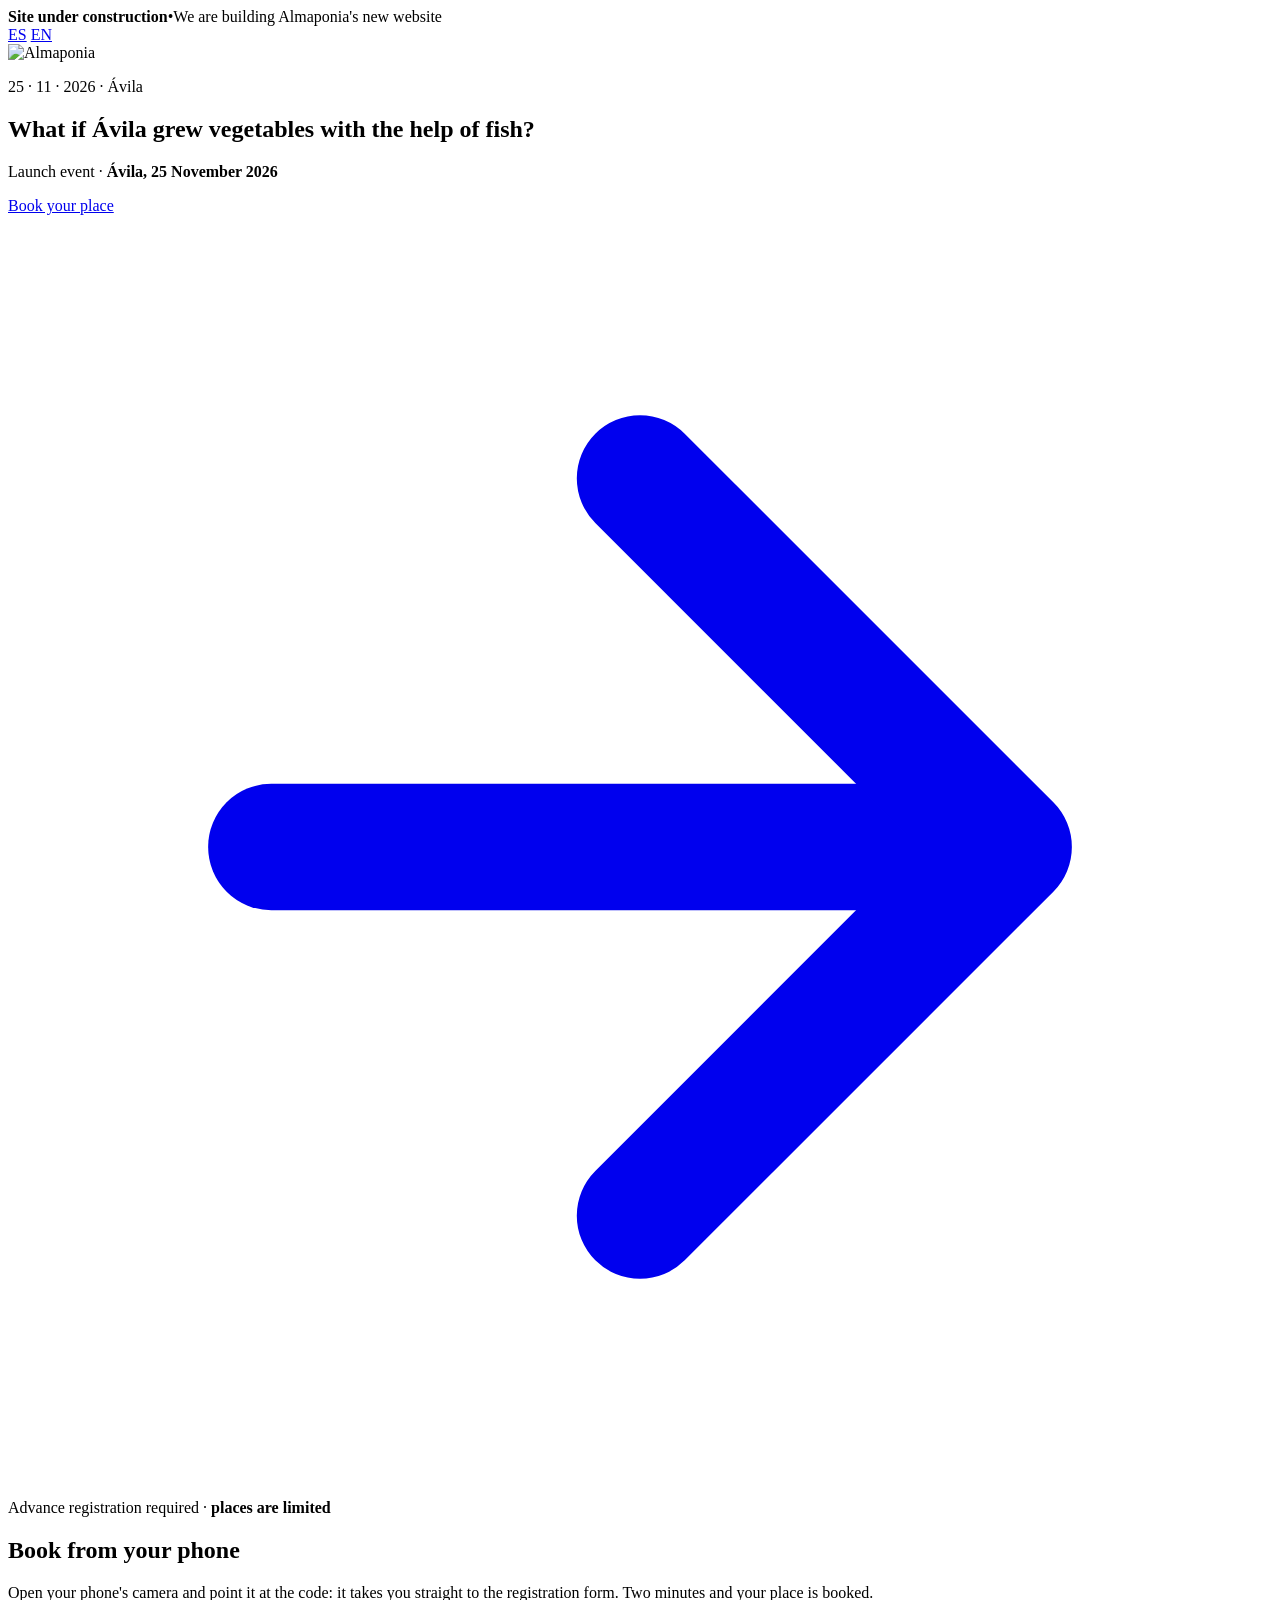
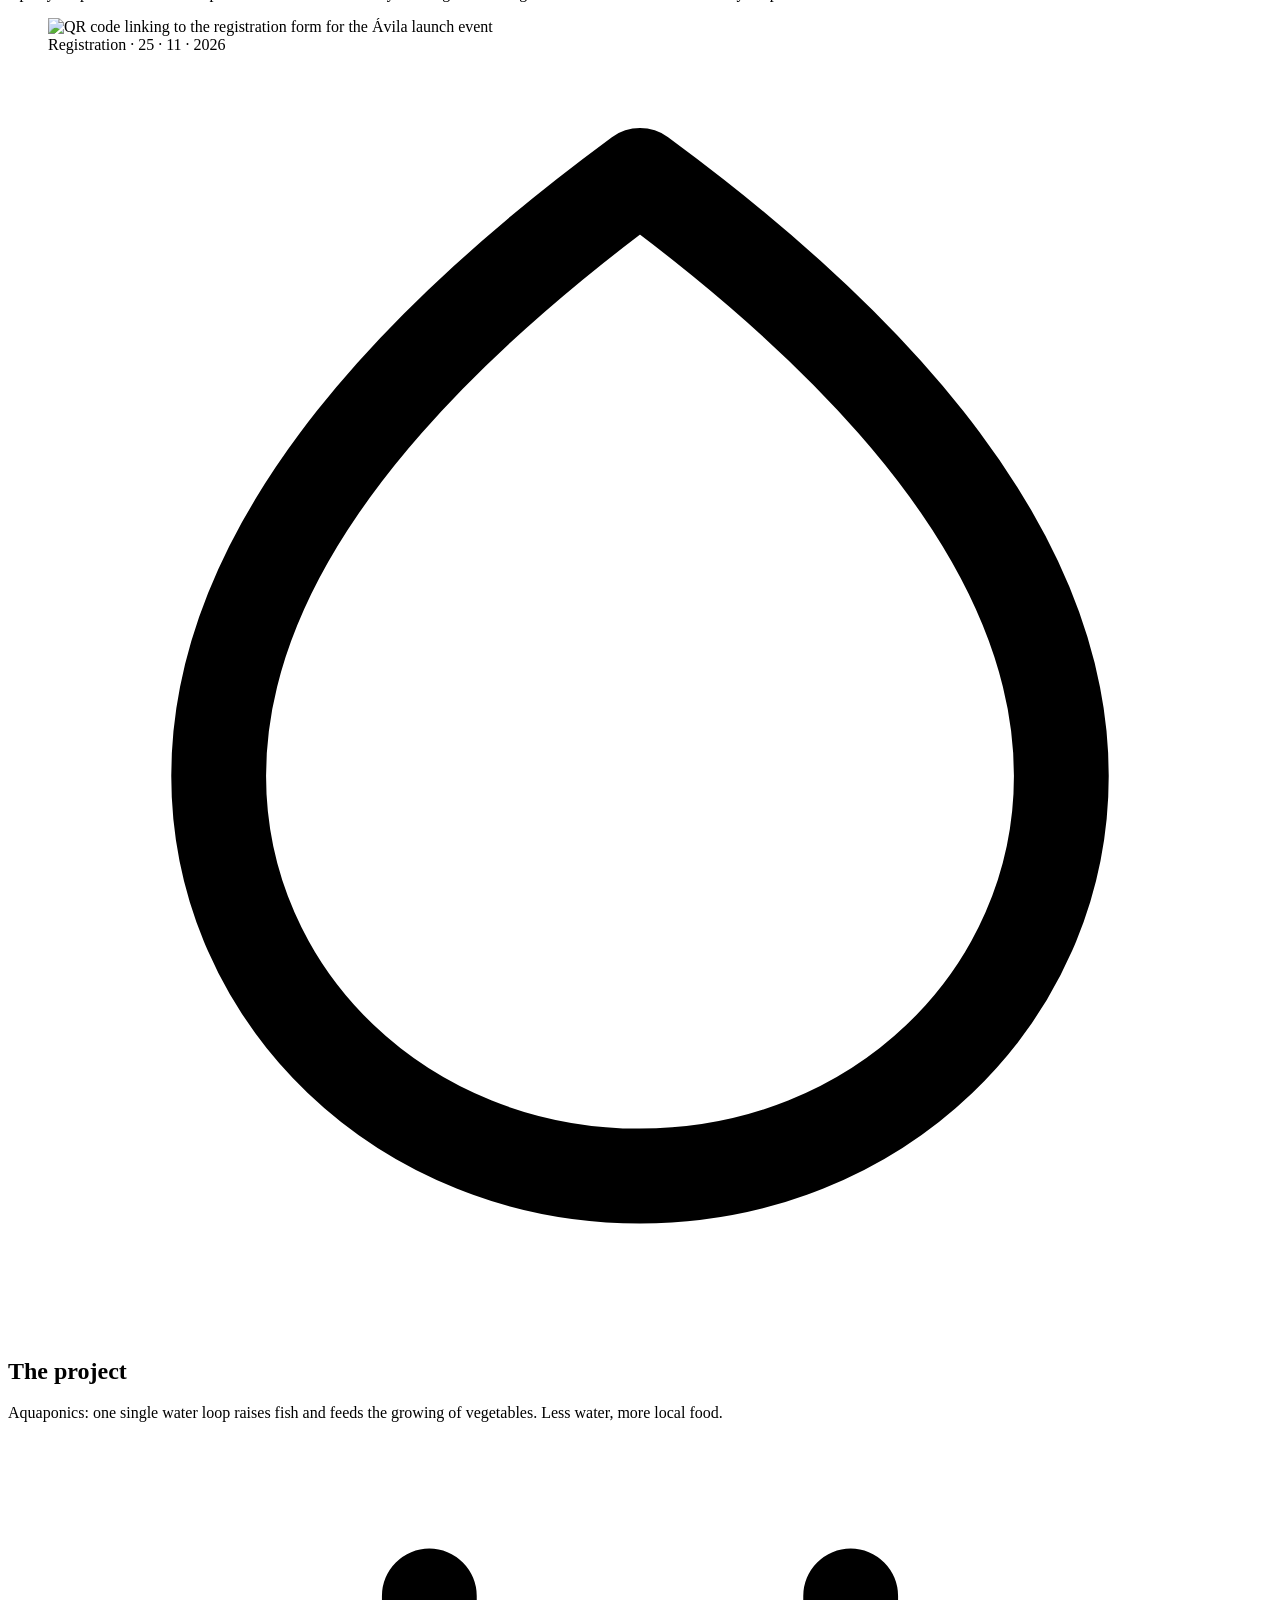
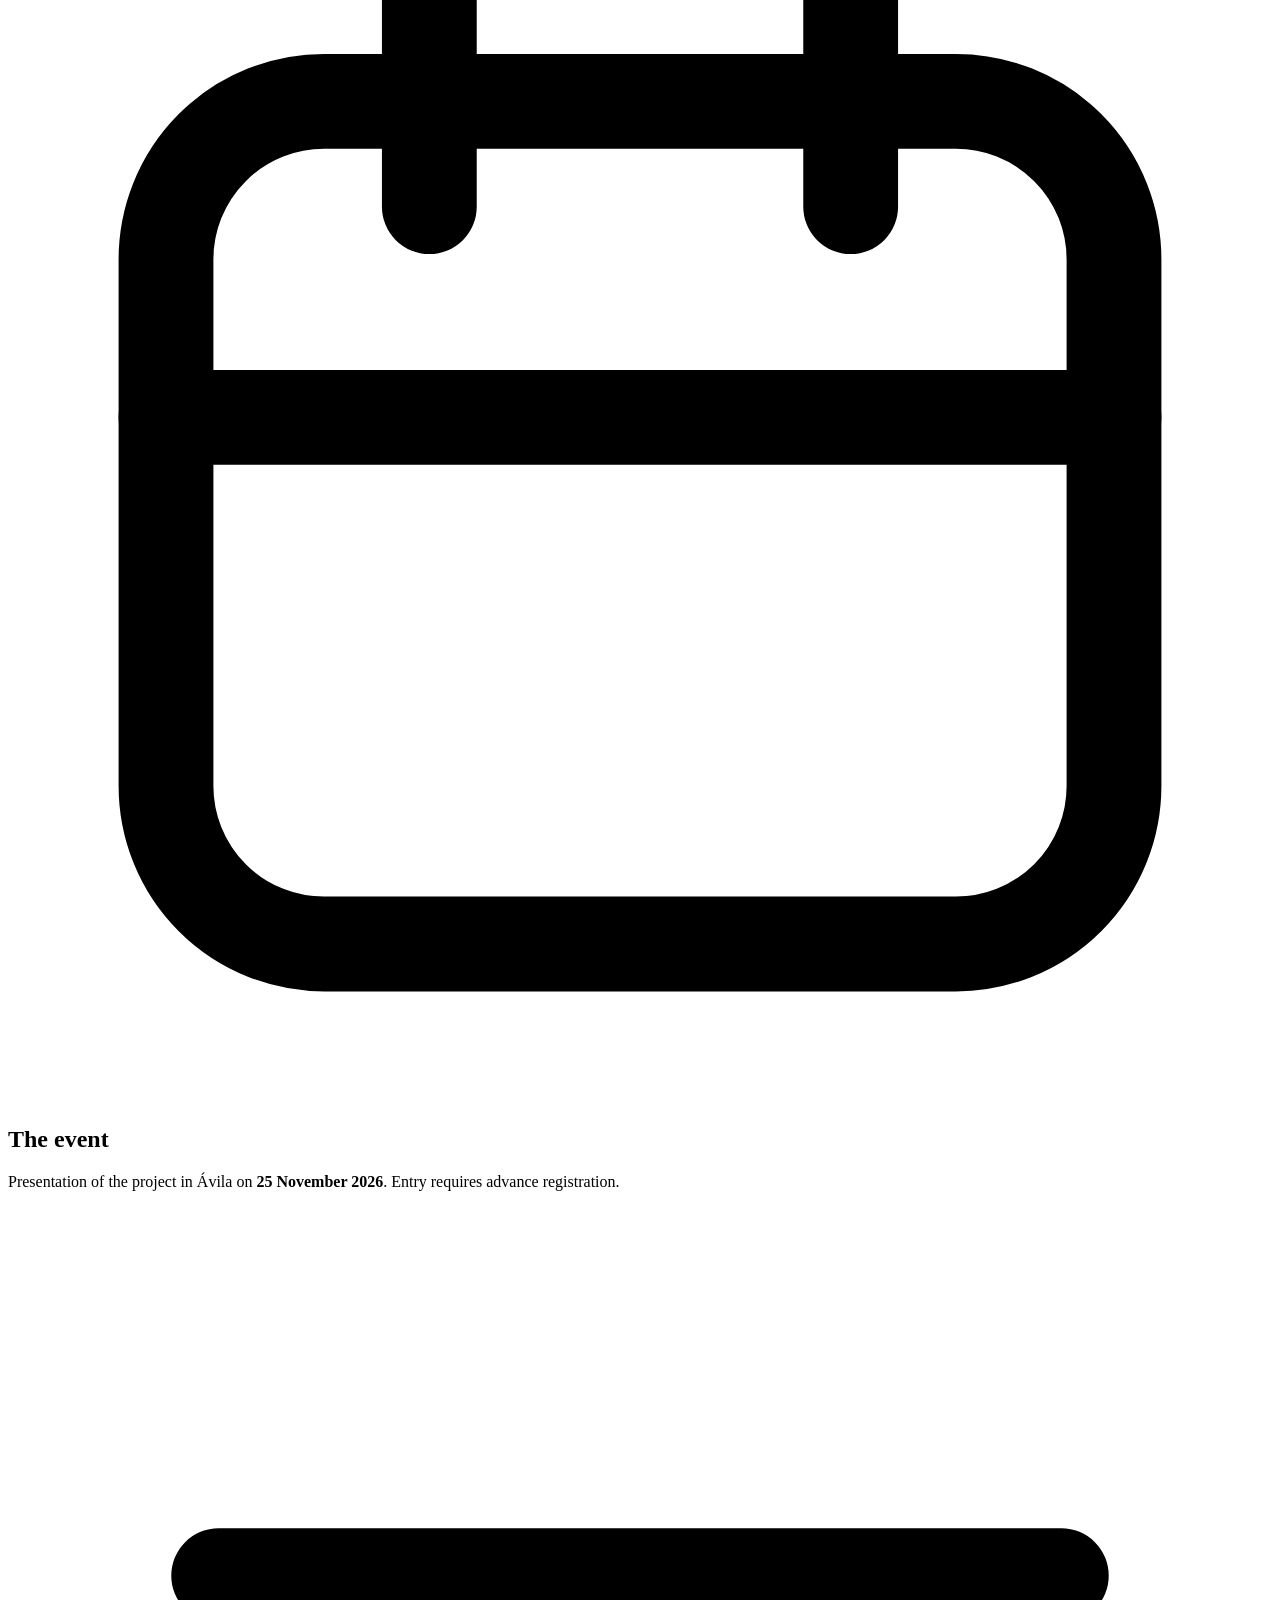
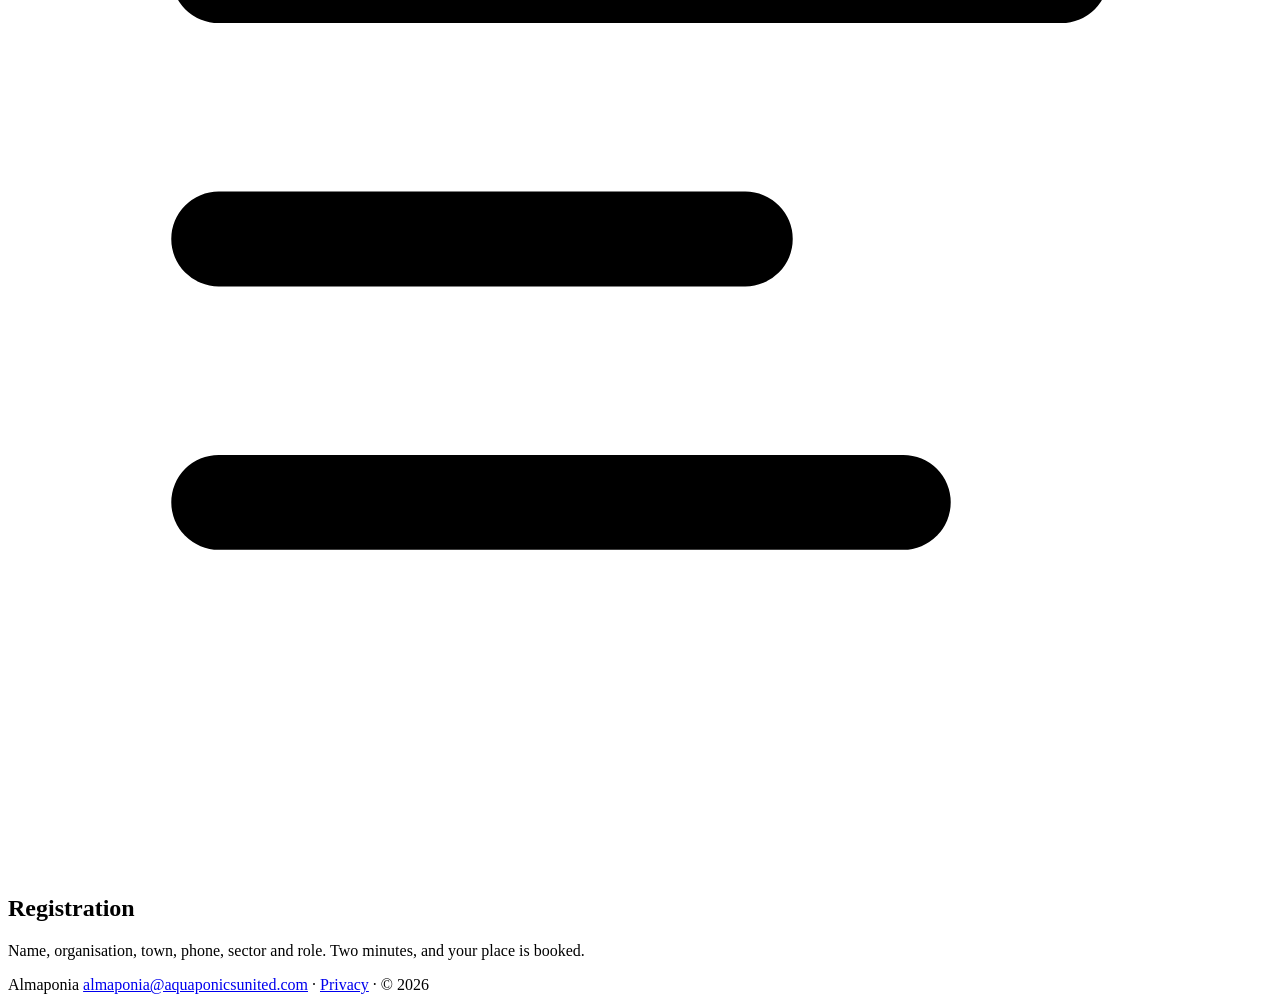
==== public/en/index.html @ 8d7cb01e "Add English version with language switcher - /en/ landing translated, CTA and QR point to the Englis" ====
<!doctype html>
<html lang="en">
<head>
<meta charset="utf-8">
<meta name="viewport" content="width=device-width, initial-scale=1">
<title>Almaponia — What if Ávila grew vegetables with the help of fish?</title>
<meta name="description" content="Almaponia: aquaponics to grow food with the water from the fish. Launch event in Ávila on 25 November 2026. Advance registration required.">
<meta name="theme-color" content="#00435C">
<link rel="canonical" href="https://almaponia.com/en/">
<link rel="alternate" hreflang="es" href="https://almaponia.com/">
<link rel="alternate" hreflang="en" href="https://almaponia.com/en/">
<link rel="alternate" hreflang="x-default" href="https://almaponia.com/">
<meta property="og:type" content="website">
<meta property="og:url" content="https://almaponia.com/en/">
<meta property="og:title" content="Almaponia — What if Ávila grew vegetables with the help of fish?">
<meta property="og:description" content="Launch event in Ávila · 25 November 2026. Advance registration required.">
<meta property="og:image" content="https://almaponia.com/branding/logo_completo_fondo_blanco_2400px.png">
<meta property="og:locale" content="en_GB">
<meta property="og:locale:alternate" content="es_ES">
<link rel="icon" href="/assets/img/favicon.ico" sizes="any">
<link rel="icon" type="image/svg+xml" href="/assets/img/favicon.svg">
<link rel="apple-touch-icon" href="/assets/img/favicon-180.png">
<link rel="stylesheet" href="/assets/css/site.css">
</head>
<body>

<div class="aviso">
  <div class="wrap aviso-inner">
    <span class="aviso-txt"><strong>Site under construction</strong><span aria-hidden="true">•</span>We are building Almaponia's new website</span>
    <nav class="idiomas" aria-label="Language">
      <a href="/" hreflang="es" lang="es">ES</a>
      <a href="/en/" hreflang="en" aria-current="true">EN</a>
    </nav>
  </div>
</div>

<main>
  <section class="hero">
    <div class="wrap hero-inner">
      <img class="logo emblema" src="/assets/img/anagrama_transparente.svg" alt="Almaponia" width="600" height="600">
      <p class="etiqueta">25 · 11 · 2026 · Ávila</p>
      <h1>What if Ávila grew vegetables with the help of fish?</h1>
      <p class="fecha">Launch event · <b>Ávila, 25 November 2026</b></p>
      <a class="cta" href="https://docs.google.com/forms/d/e/1FAIpQLScbsBiPwoKn9OIT-sY14oHSJC9uxULcLk-bE8ipa4ELM-5ahA/viewform" target="_blank" rel="noopener">
        Book your place
        <svg viewBox="0 0 24 24" fill="none" stroke="currentColor" stroke-width="2.4" stroke-linecap="round" stroke-linejoin="round" aria-hidden="true"><path d="M5 12h13"/><path d="m12 5 7 7-7 7"/></svg>
      </a>
      <p class="nota">Advance registration required · <b>places are limited</b></p>
    </div>
  </section>

  <section class="qr-seccion">
    <div class="wrap qr-inner">
      <div class="qr-texto">
        <h2>Book from your phone</h2>
        <p>Open your phone's camera and point it at the code: it takes you straight to the registration form. Two minutes and your place is booked.</p>
      </div>
      <figure class="qr-caja">
        <img src="/assets/img/qr-registro-en.png" alt="QR code linking to the registration form for the Ávila launch event" width="190" height="190">
        <figcaption>Registration · 25 · 11 · 2026</figcaption>
      </figure>
    </div>
  </section>

  <section class="bloques">
    <div class="wrap grid">
      <article class="card">
        <div class="icono" aria-hidden="true">
          <svg viewBox="0 0 24 24" fill="none" stroke="currentColor" stroke-width="1.8" stroke-linecap="round" stroke-linejoin="round"><path d="M12 21c4.5 0 8-3.4 8-7.6 0-4.6-4.2-8.6-8-11.4-3.8 2.8-8 6.8-8 11.4C4 17.6 7.5 21 12 21Z"/></svg>
        </div>
        <h2>The project</h2>
        <p>Aquaponics: one single water loop raises fish and feeds the growing of vegetables. Less water, more local food.</p>
      </article>

      <article class="card">
        <div class="icono" aria-hidden="true">
          <svg viewBox="0 0 24 24" fill="none" stroke="currentColor" stroke-width="1.8" stroke-linecap="round" stroke-linejoin="round"><rect x="3" y="5" width="18" height="16" rx="3"/><path d="M8 3v4M16 3v4M3 11h18"/></svg>
        </div>
        <h2>The event</h2>
        <p>Presentation of the project in Ávila on <strong>25 November 2026</strong>. Entry requires advance registration.</p>
      </article>

      <article class="card">
        <div class="icono" aria-hidden="true">
          <svg viewBox="0 0 24 24" fill="none" stroke="currentColor" stroke-width="1.8" stroke-linecap="round" stroke-linejoin="round"><path d="M4 7h16M4 12h10M4 17h13"/></svg>
        </div>
        <h2>Registration</h2>
        <p>Name, organisation, town, phone, sector and role. Two minutes, and your place is booked.</p>
      </article>
    </div>
  </section>
</main>

<footer class="pie">
  <div class="wrap">
    <span class="marca"><img src="/assets/img/anagrama_transparente.svg" alt="" aria-hidden="true">Almaponia</span>
    <span>
      <a href="mailto:almaponia@aquaponicsunited.com">almaponia@aquaponicsunited.com</a>
      <span aria-hidden="true"> · </span>
      <a href="/en/privacy/">Privacy</a>
      <span aria-hidden="true"> · </span>
      © 2026
    </span>
  </div>
</footer>

</body>
</html>
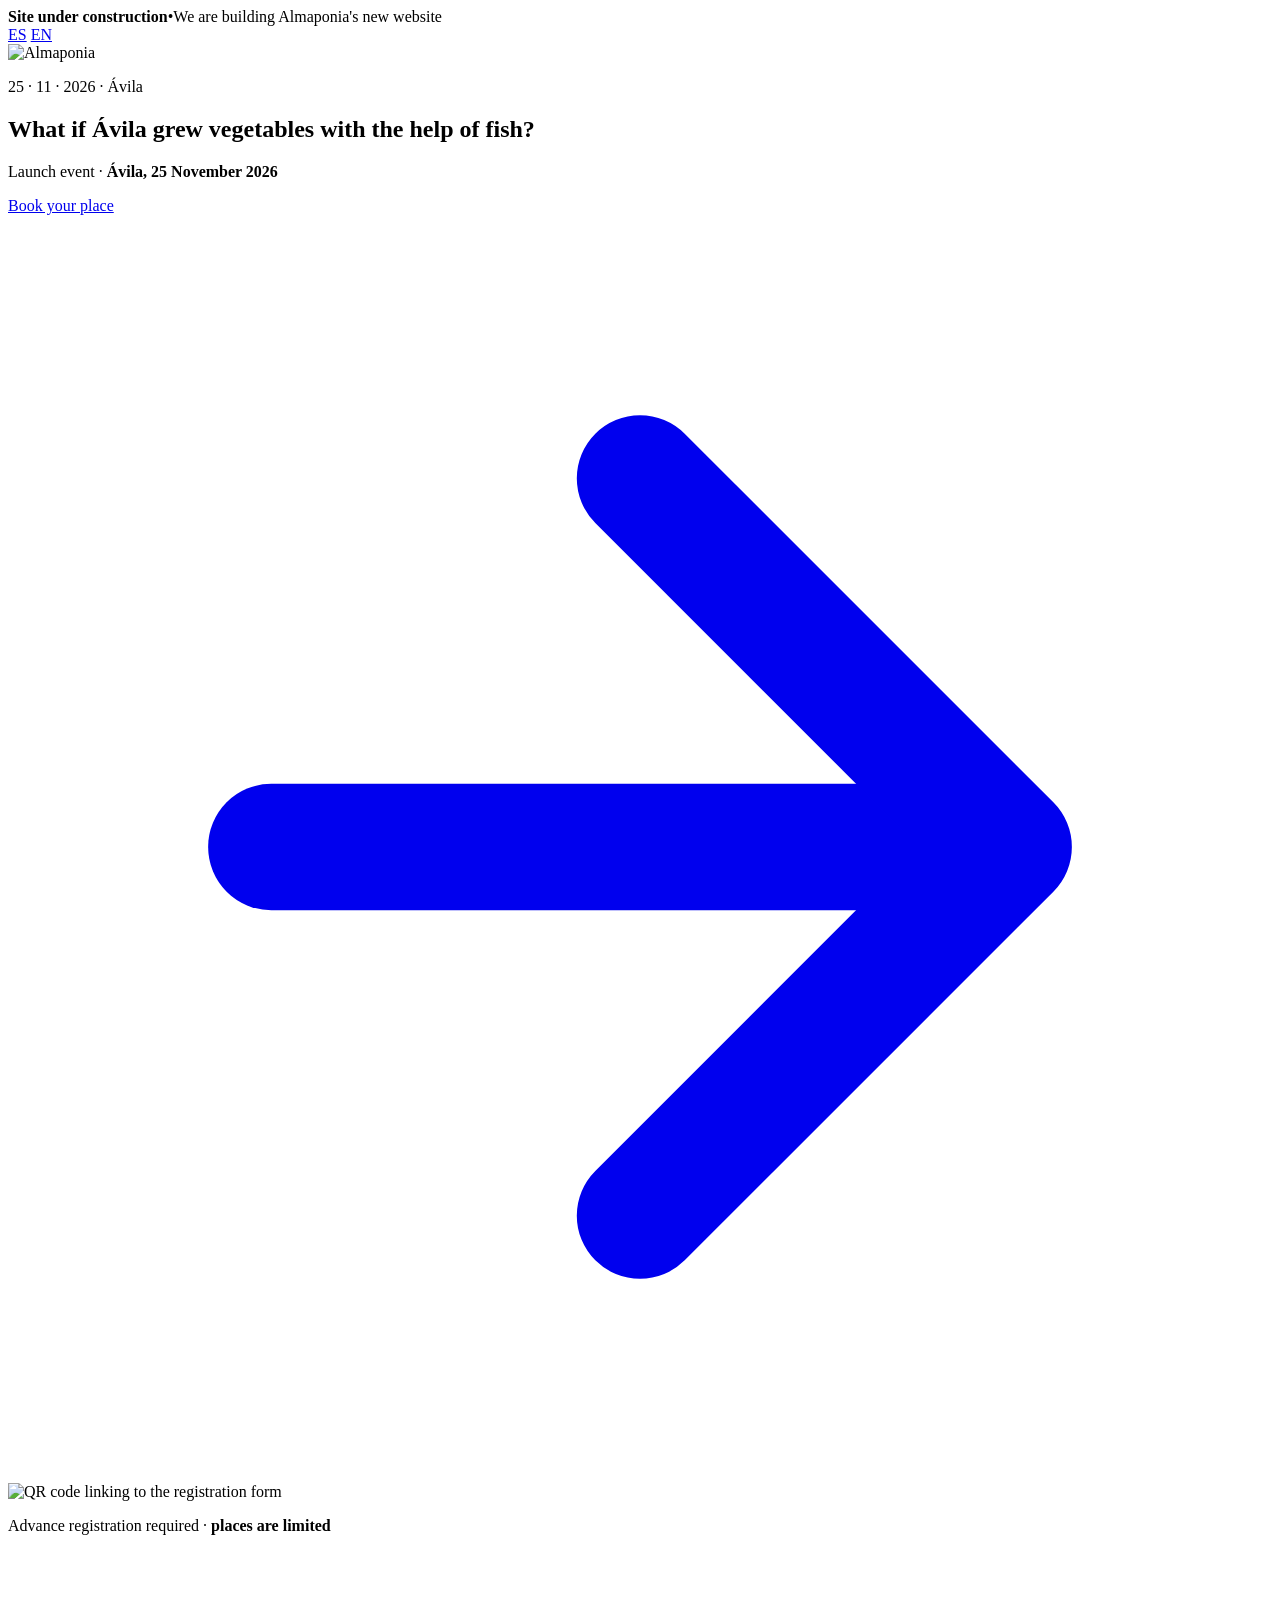
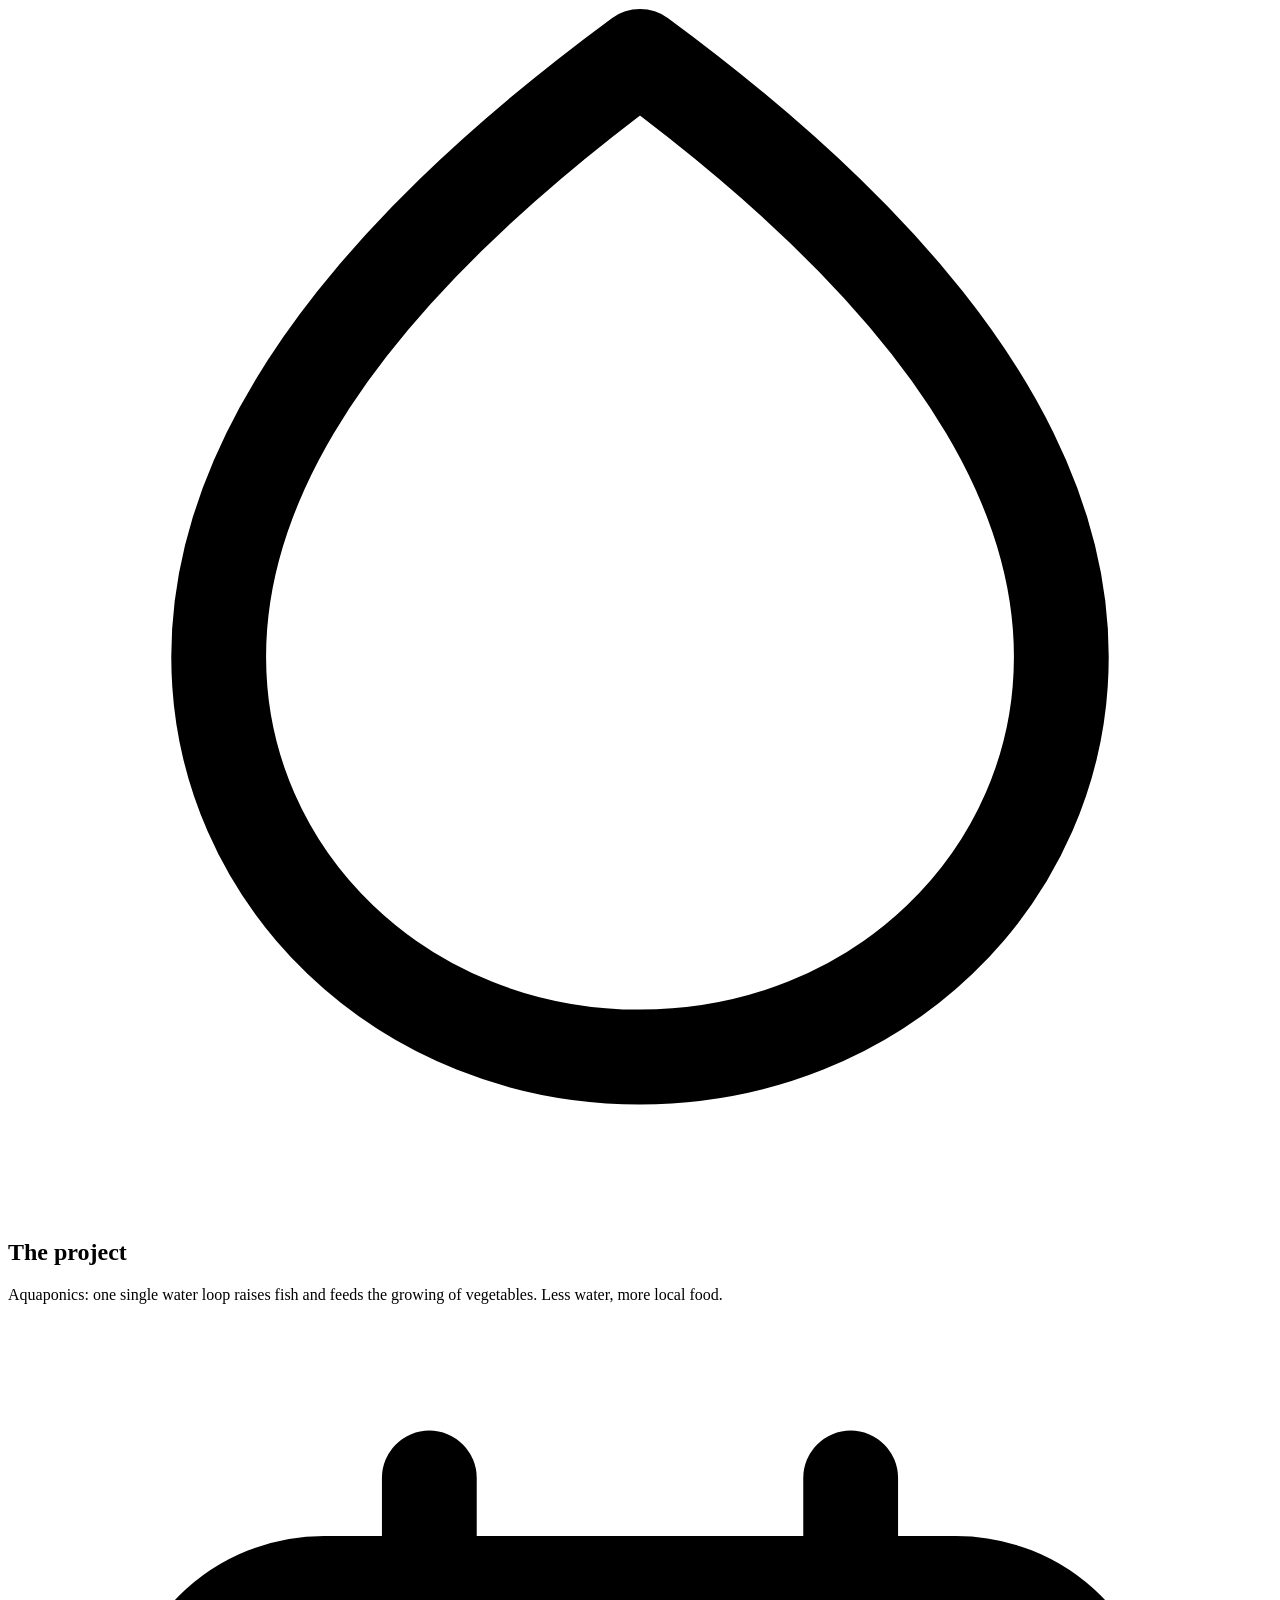
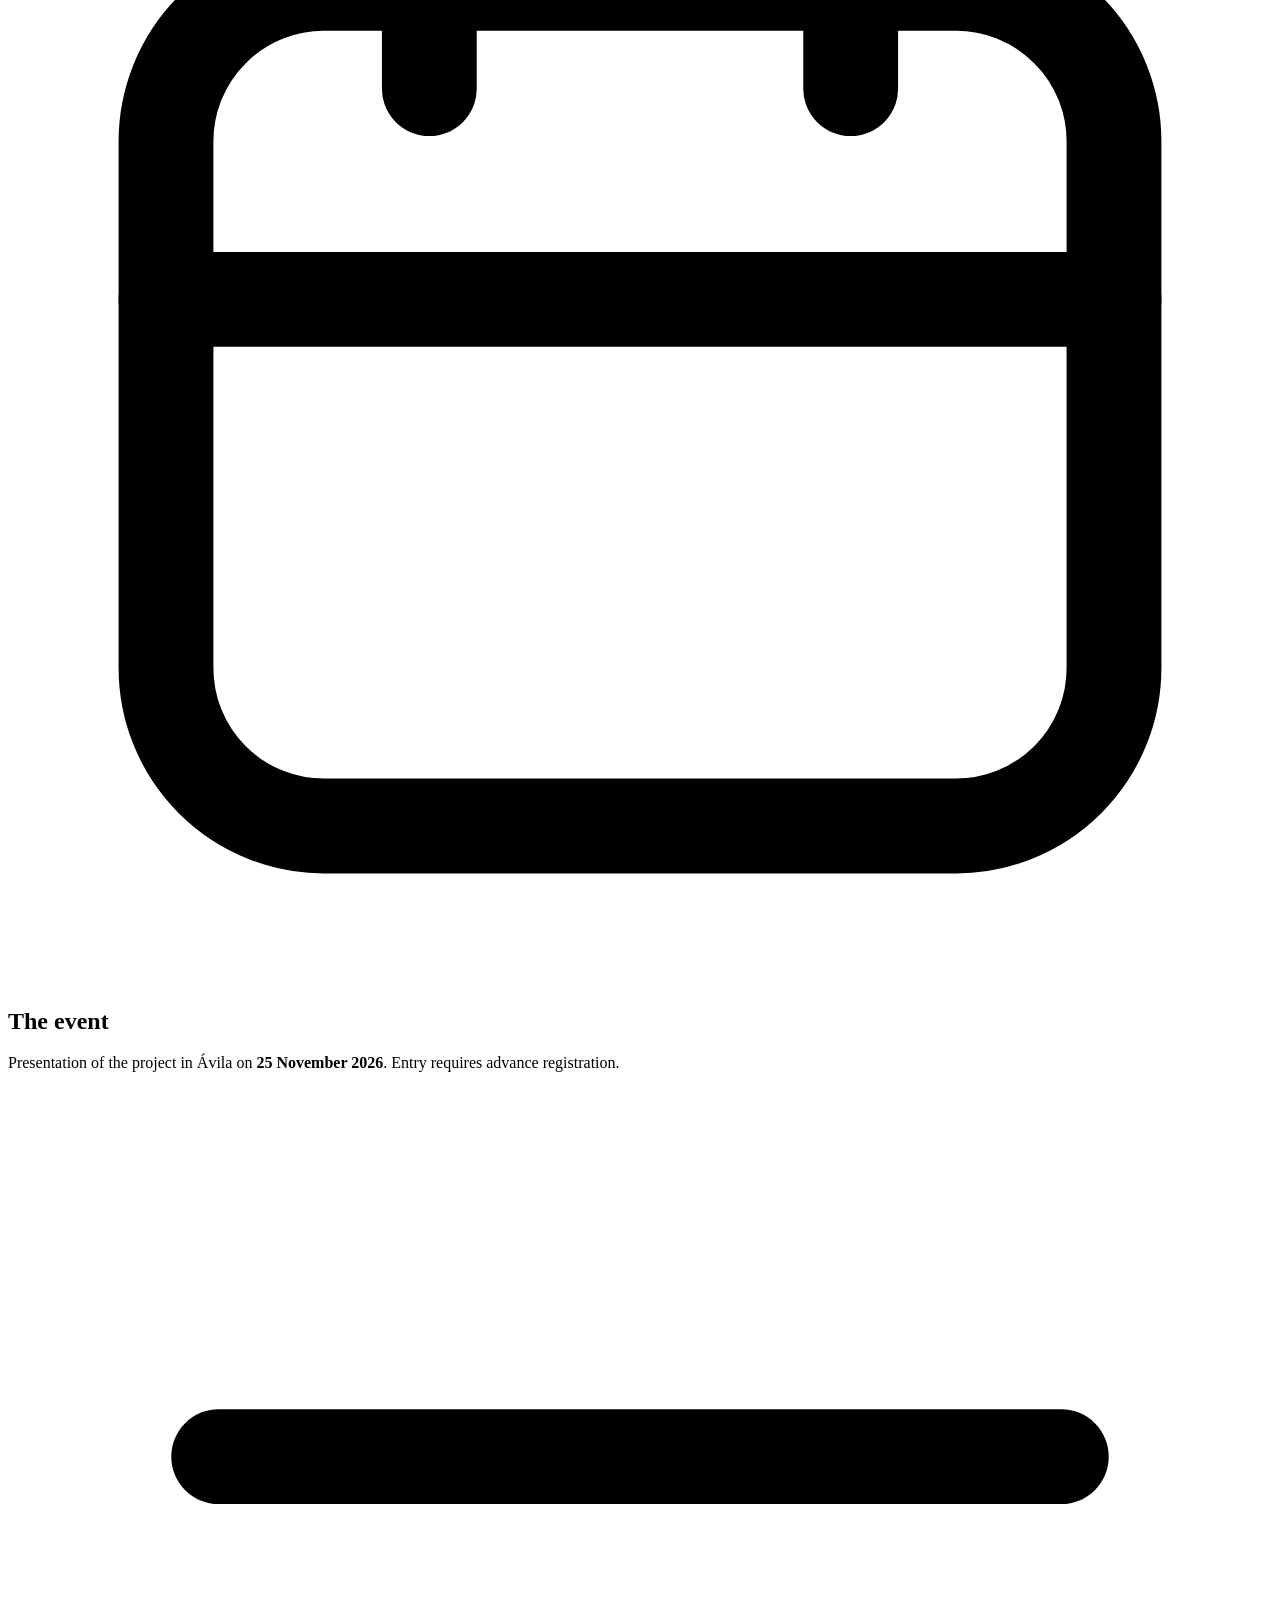
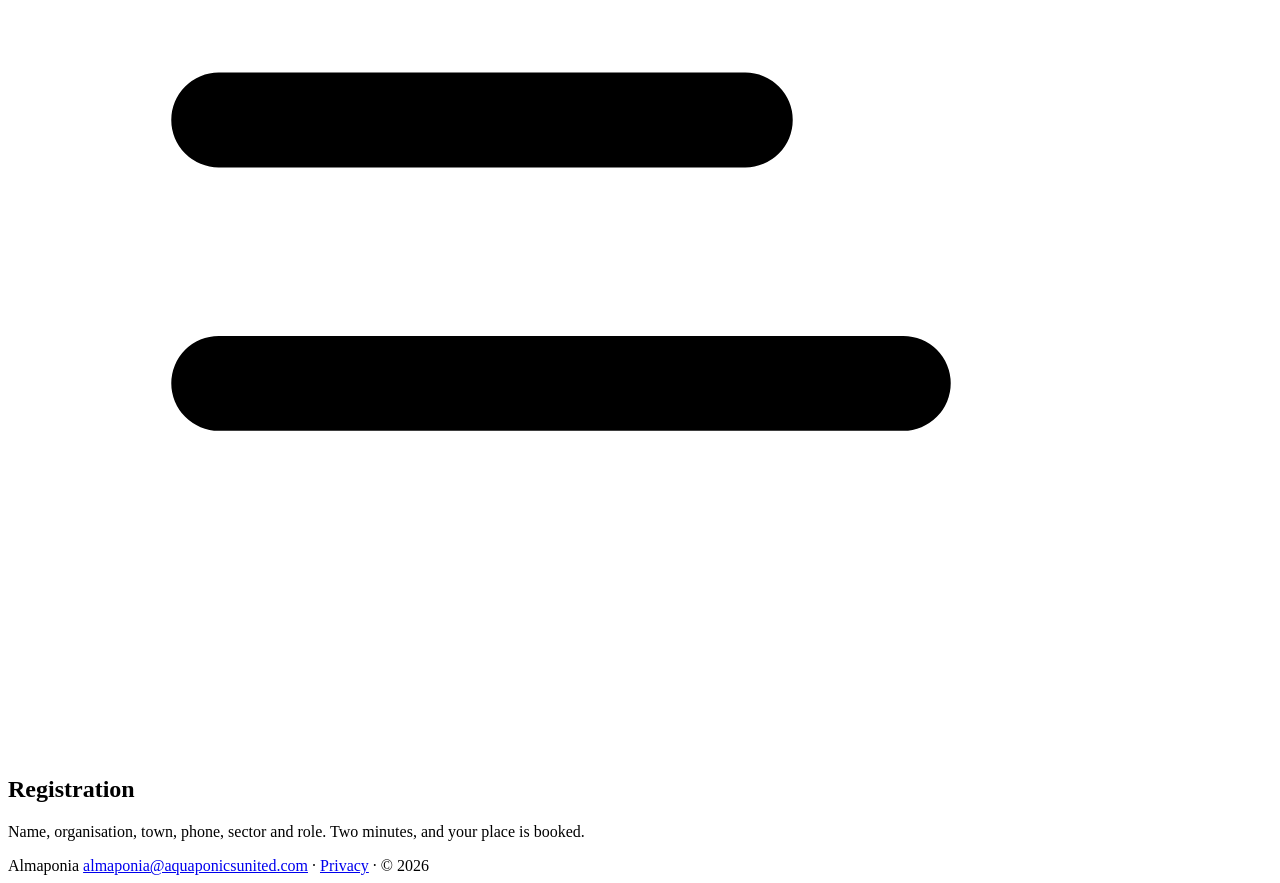
==== commit 4b4d2b74: "Move registration QR next to the CTA, drop the standalone QR section" ====
--- a/public/en/index.html
+++ b/public/en/index.html
@@ -41,26 +41,17 @@
       <p class="etiqueta">25 · 11 · 2026 · Ávila</p>
       <h1>What if Ávila grew vegetables with the help of fish?</h1>
       <p class="fecha">Launch event · <b>Ávila, 25 November 2026</b></p>
-      <a class="cta" href="https://docs.google.com/forms/d/e/1FAIpQLScbsBiPwoKn9OIT-sY14oHSJC9uxULcLk-bE8ipa4ELM-5ahA/viewform" target="_blank" rel="noopener">
-        Book your place
-        <svg viewBox="0 0 24 24" fill="none" stroke="currentColor" stroke-width="2.4" stroke-linecap="round" stroke-linejoin="round" aria-hidden="true"><path d="M5 12h13"/><path d="m12 5 7 7-7 7"/></svg>
-      </a>
+      <div class="accion">
+        <a class="cta" href="https://docs.google.com/forms/d/e/1FAIpQLScbsBiPwoKn9OIT-sY14oHSJC9uxULcLk-bE8ipa4ELM-5ahA/viewform" target="_blank" rel="noopener">
+          Book your place
+          <svg viewBox="0 0 24 24" fill="none" stroke="currentColor" stroke-width="2.4" stroke-linecap="round" stroke-linejoin="round" aria-hidden="true"><path d="M5 12h13"/><path d="m12 5 7 7-7 7"/></svg>
+        </a>
+        <img class="qr-mini" src="/assets/img/qr-registro-en.png" alt="QR code linking to the registration form" width="112" height="112">
+      </div>
       <p class="nota">Advance registration required · <b>places are limited</b></p>
     </div>
   </section>
 
-  <section class="qr-seccion">
-    <div class="wrap qr-inner">
-      <div class="qr-texto">
-        <h2>Book from your phone</h2>
-        <p>Open your phone's camera and point it at the code: it takes you straight to the registration form. Two minutes and your place is booked.</p>
-      </div>
-      <figure class="qr-caja">
-        <img src="/assets/img/qr-registro-en.png" alt="QR code linking to the registration form for the Ávila launch event" width="190" height="190">
-        <figcaption>Registration · 25 · 11 · 2026</figcaption>
-      </figure>
-    </div>
-  </section>
 
   <section class="bloques">
     <div class="wrap grid">
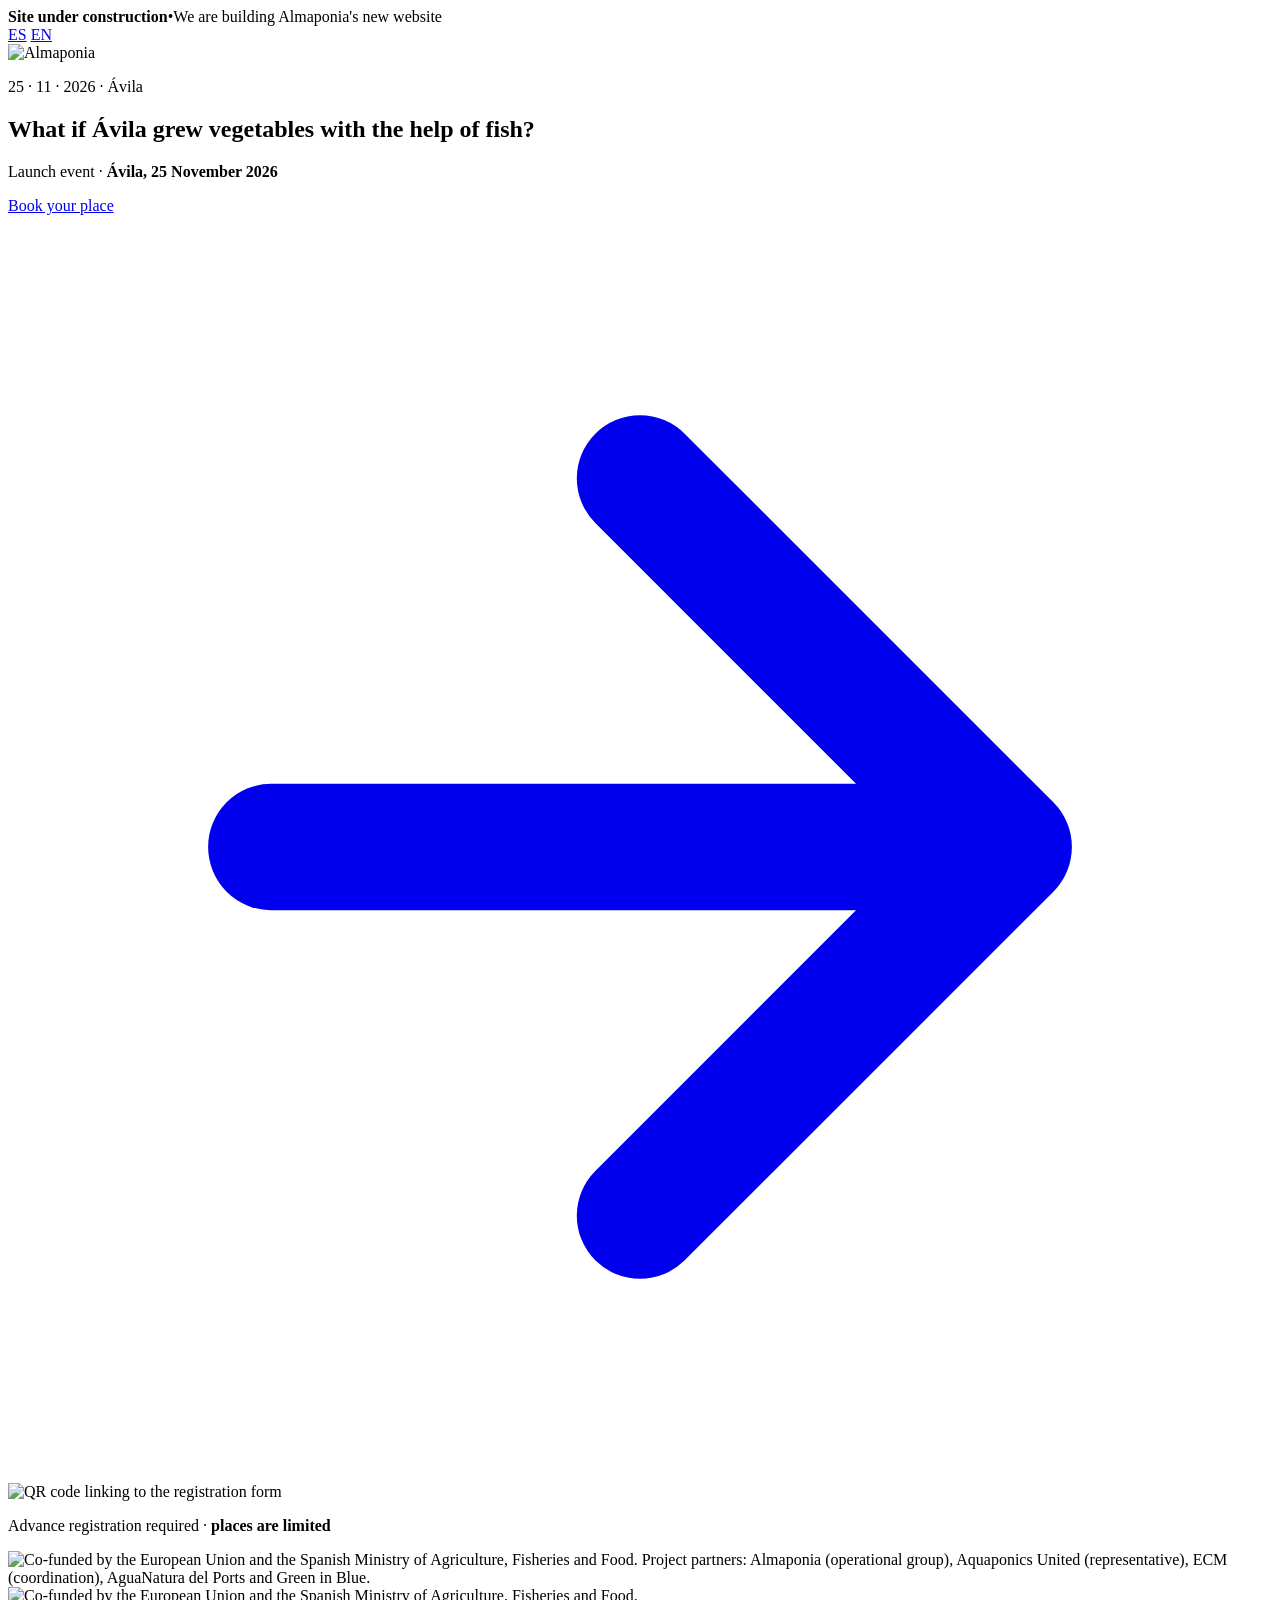
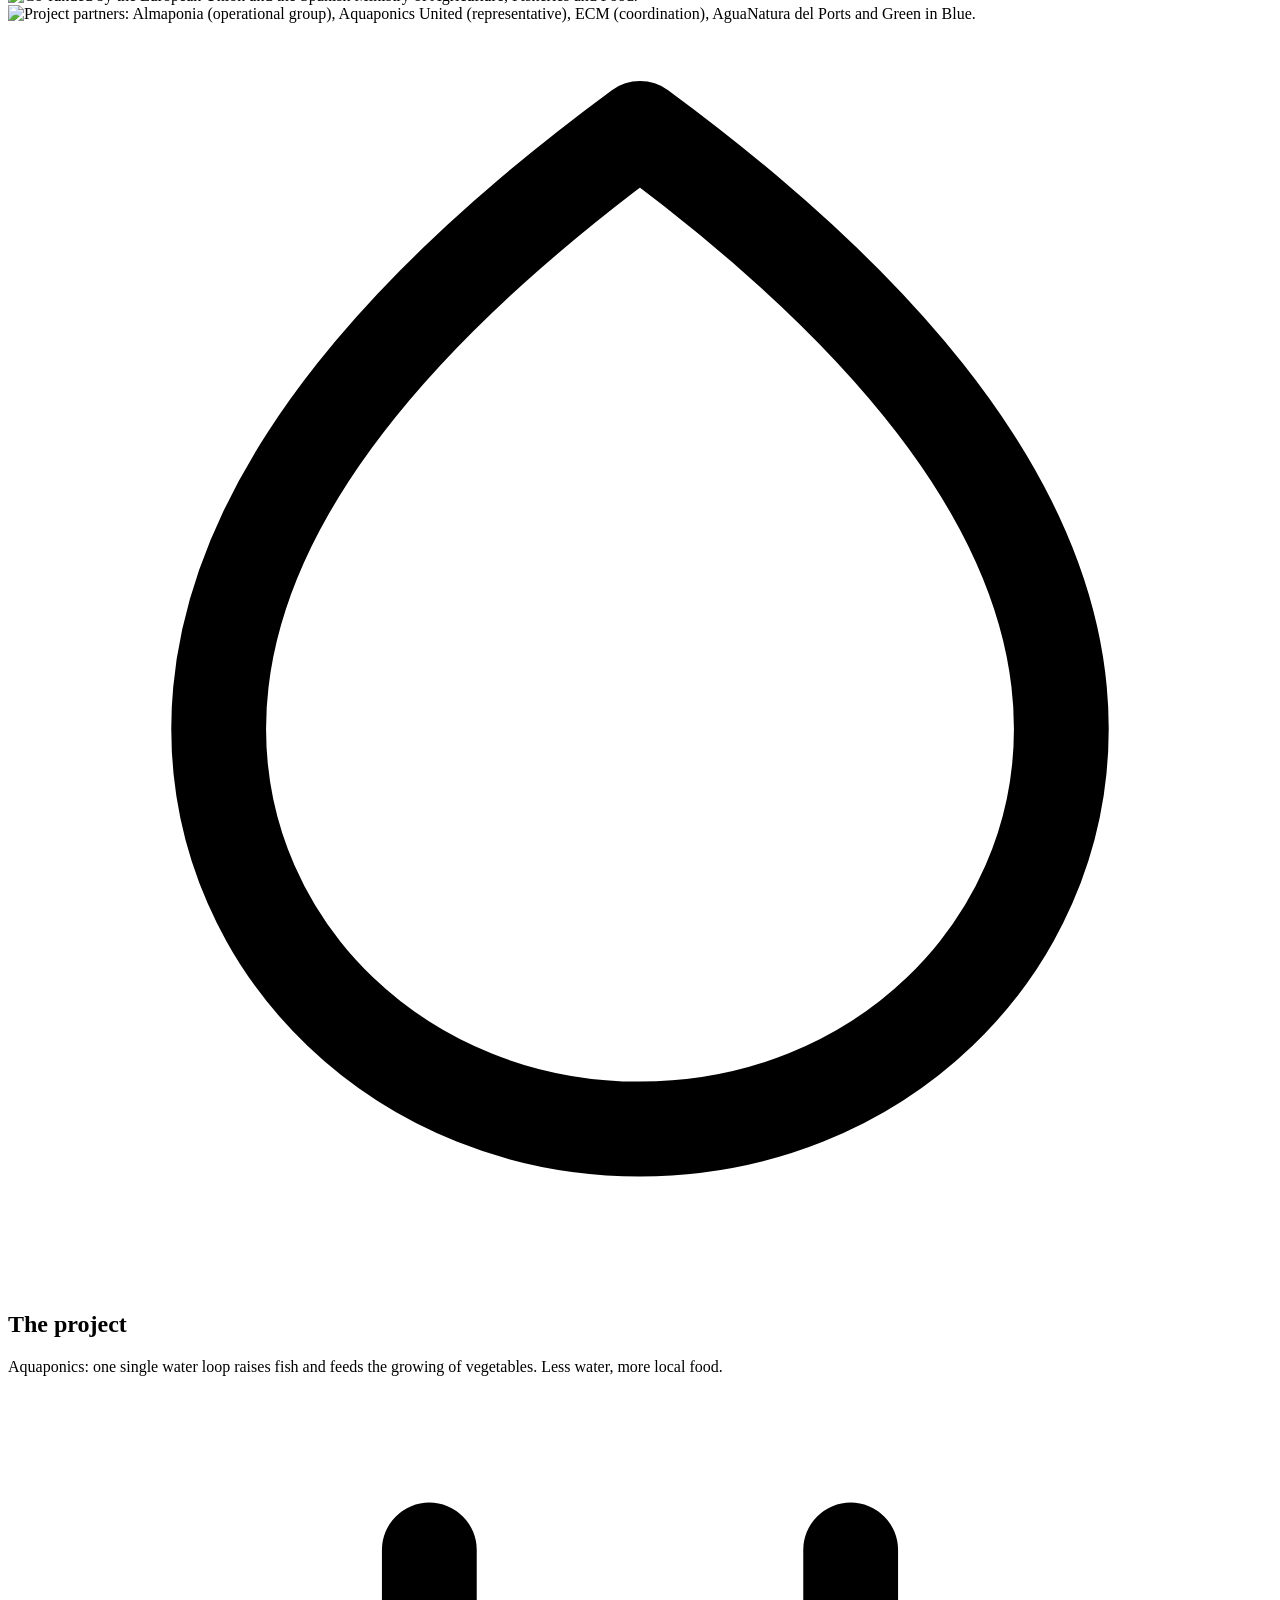
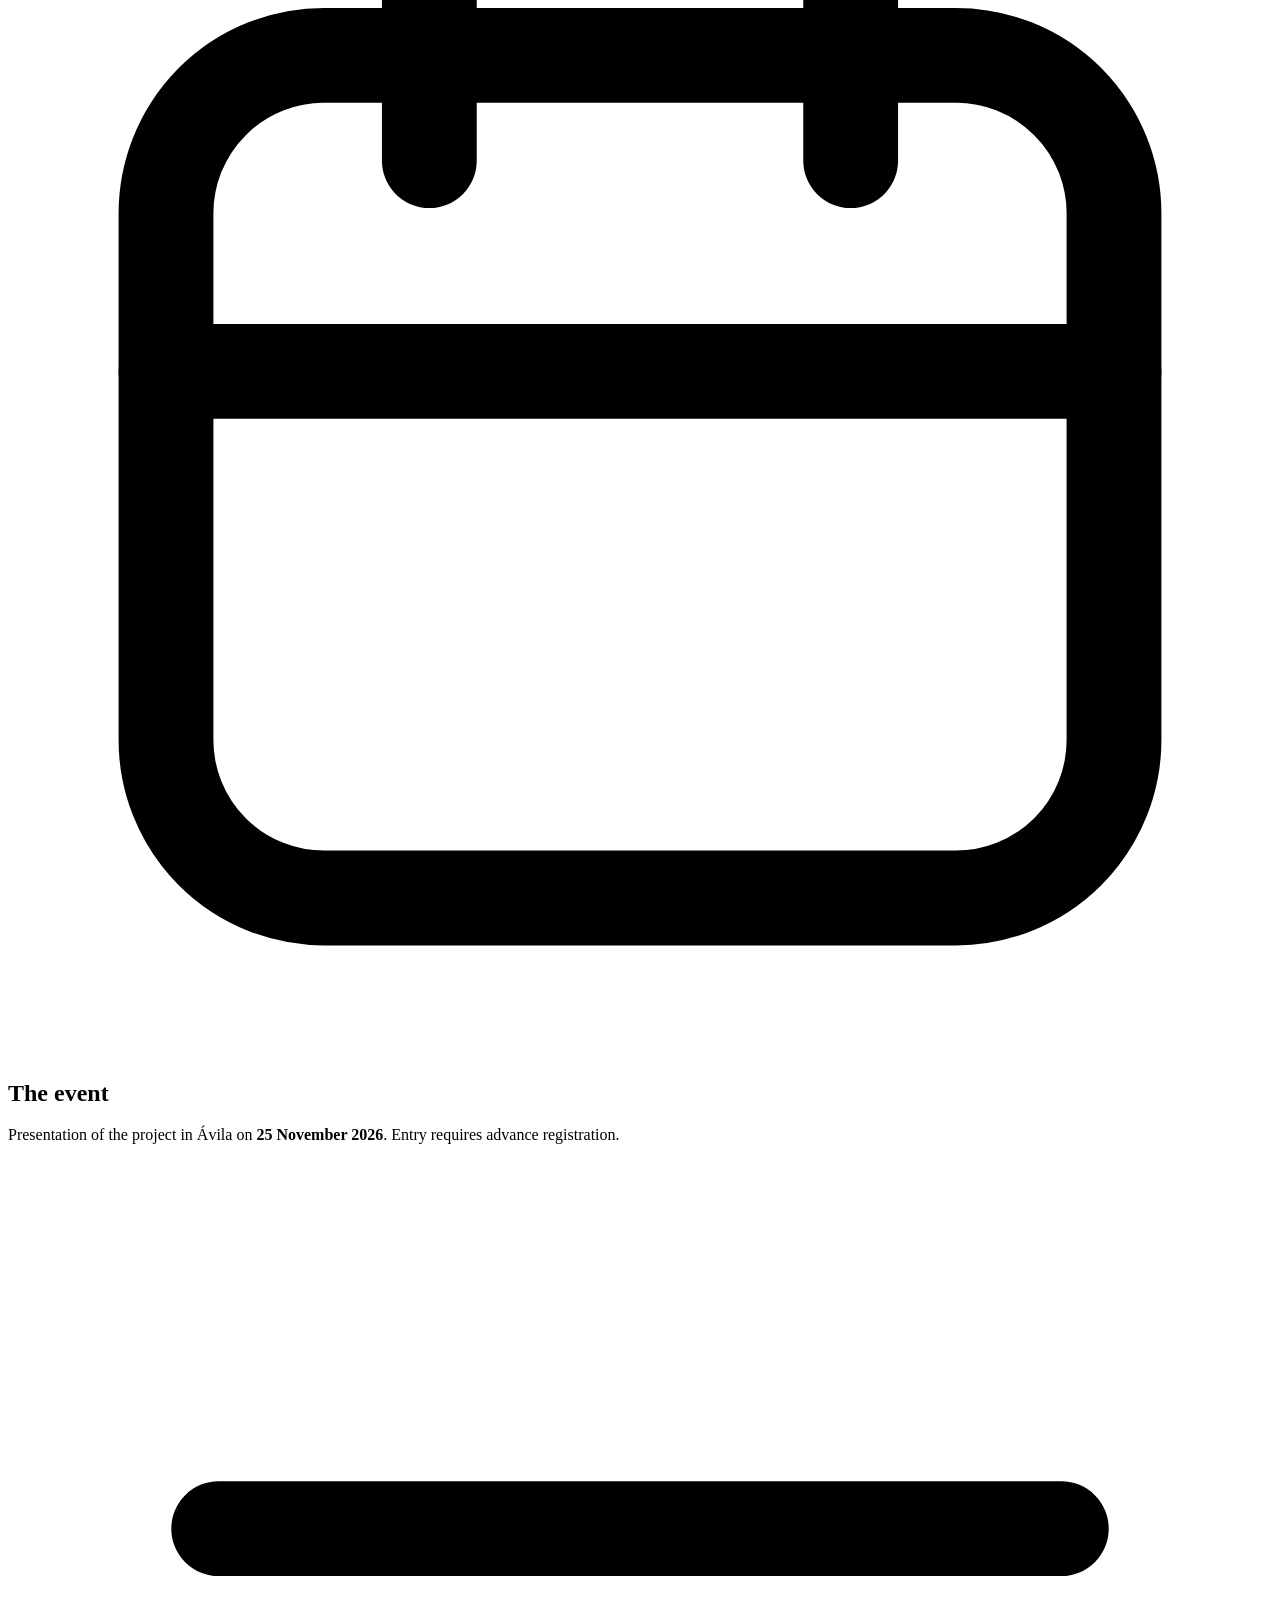
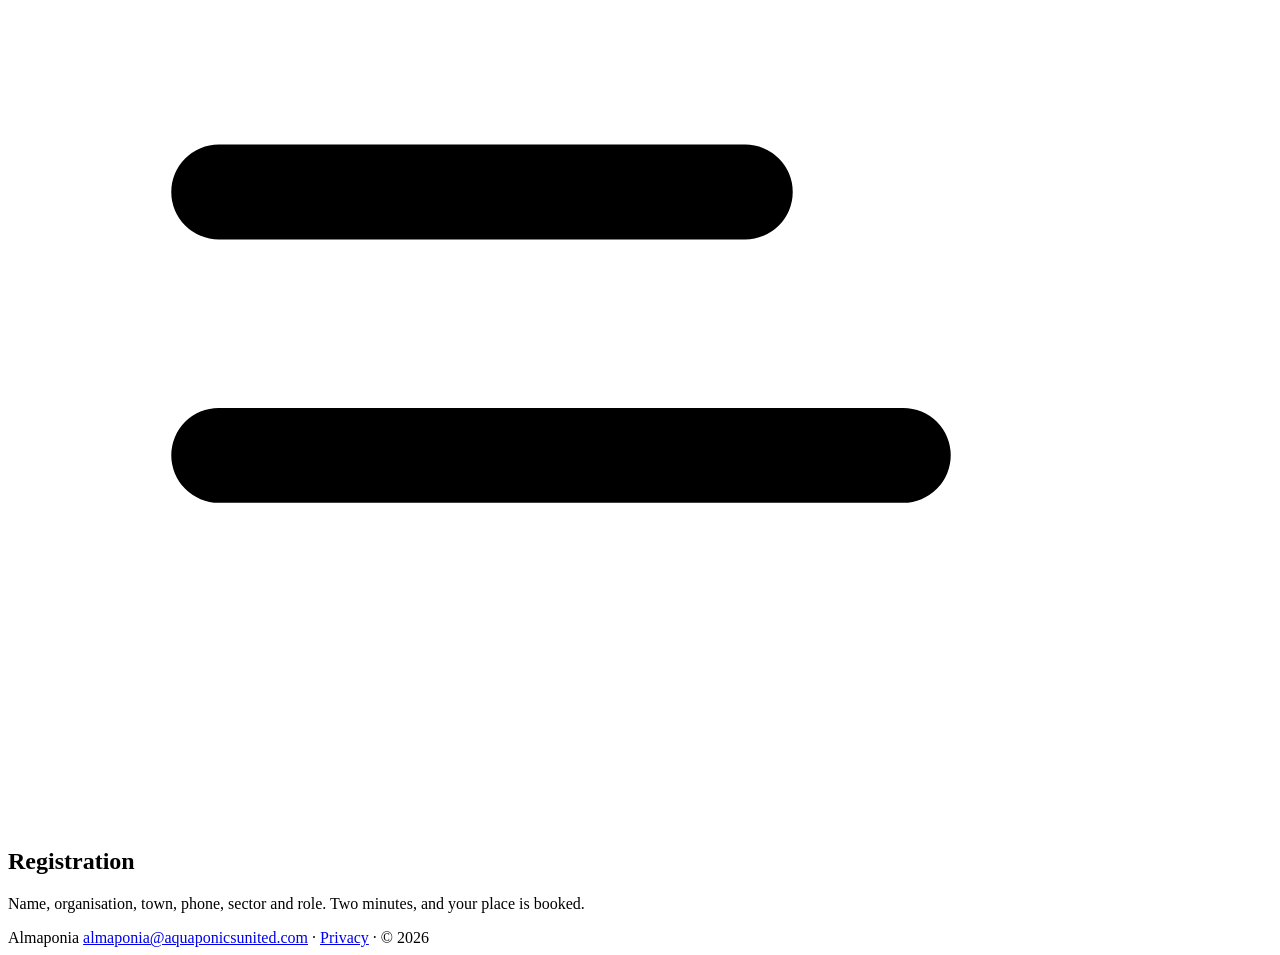
==== commit c73f9504: "Replace form header banner with a funding/partners band above the cards" ====
--- a/public/en/index.html
+++ b/public/en/index.html
@@ -37,7 +37,7 @@
 <main>
   <section class="hero">
     <div class="wrap hero-inner">
-      <img class="logo emblema" src="/assets/img/anagrama_transparente.svg" alt="Almaponia" width="600" height="600">
+      <img class="logo" src="/assets/img/logo_completo_transparente.svg" alt="Almaponia" width="1489" height="1045">
       <p class="etiqueta">25 · 11 · 2026 · Ávila</p>
       <h1>What if Ávila grew vegetables with the help of fish?</h1>
       <p class="fecha">Launch event · <b>Ávila, 25 November 2026</b></p>
@@ -52,6 +52,13 @@
     </div>
   </section>
 
+  <section class="socios">
+    <div class="wrap socios-inner">
+      <img class="socios-ancha" src="/branding/banda-socios-800x200.png" alt="Co-funded by the European Union and the Spanish Ministry of Agriculture, Fisheries and Food. Project partners: Almaponia (operational group), Aquaponics United (representative), ECM (coordination), AguaNatura del Ports and Green in Blue." width="800" height="200">
+      <img class="socios-alta" src="/branding/banda-socios-financiacion.png" alt="Co-funded by the European Union and the Spanish Ministry of Agriculture, Fisheries and Food." width="273" height="49">
+      <img class="socios-alta" src="/branding/banda-socios-partners.png" alt="Project partners: Almaponia (operational group), Aquaponics United (representative), ECM (coordination), AguaNatura del Ports and Green in Blue." width="488" height="72">
+    </div>
+  </section>
 
   <section class="bloques">
     <div class="wrap grid">
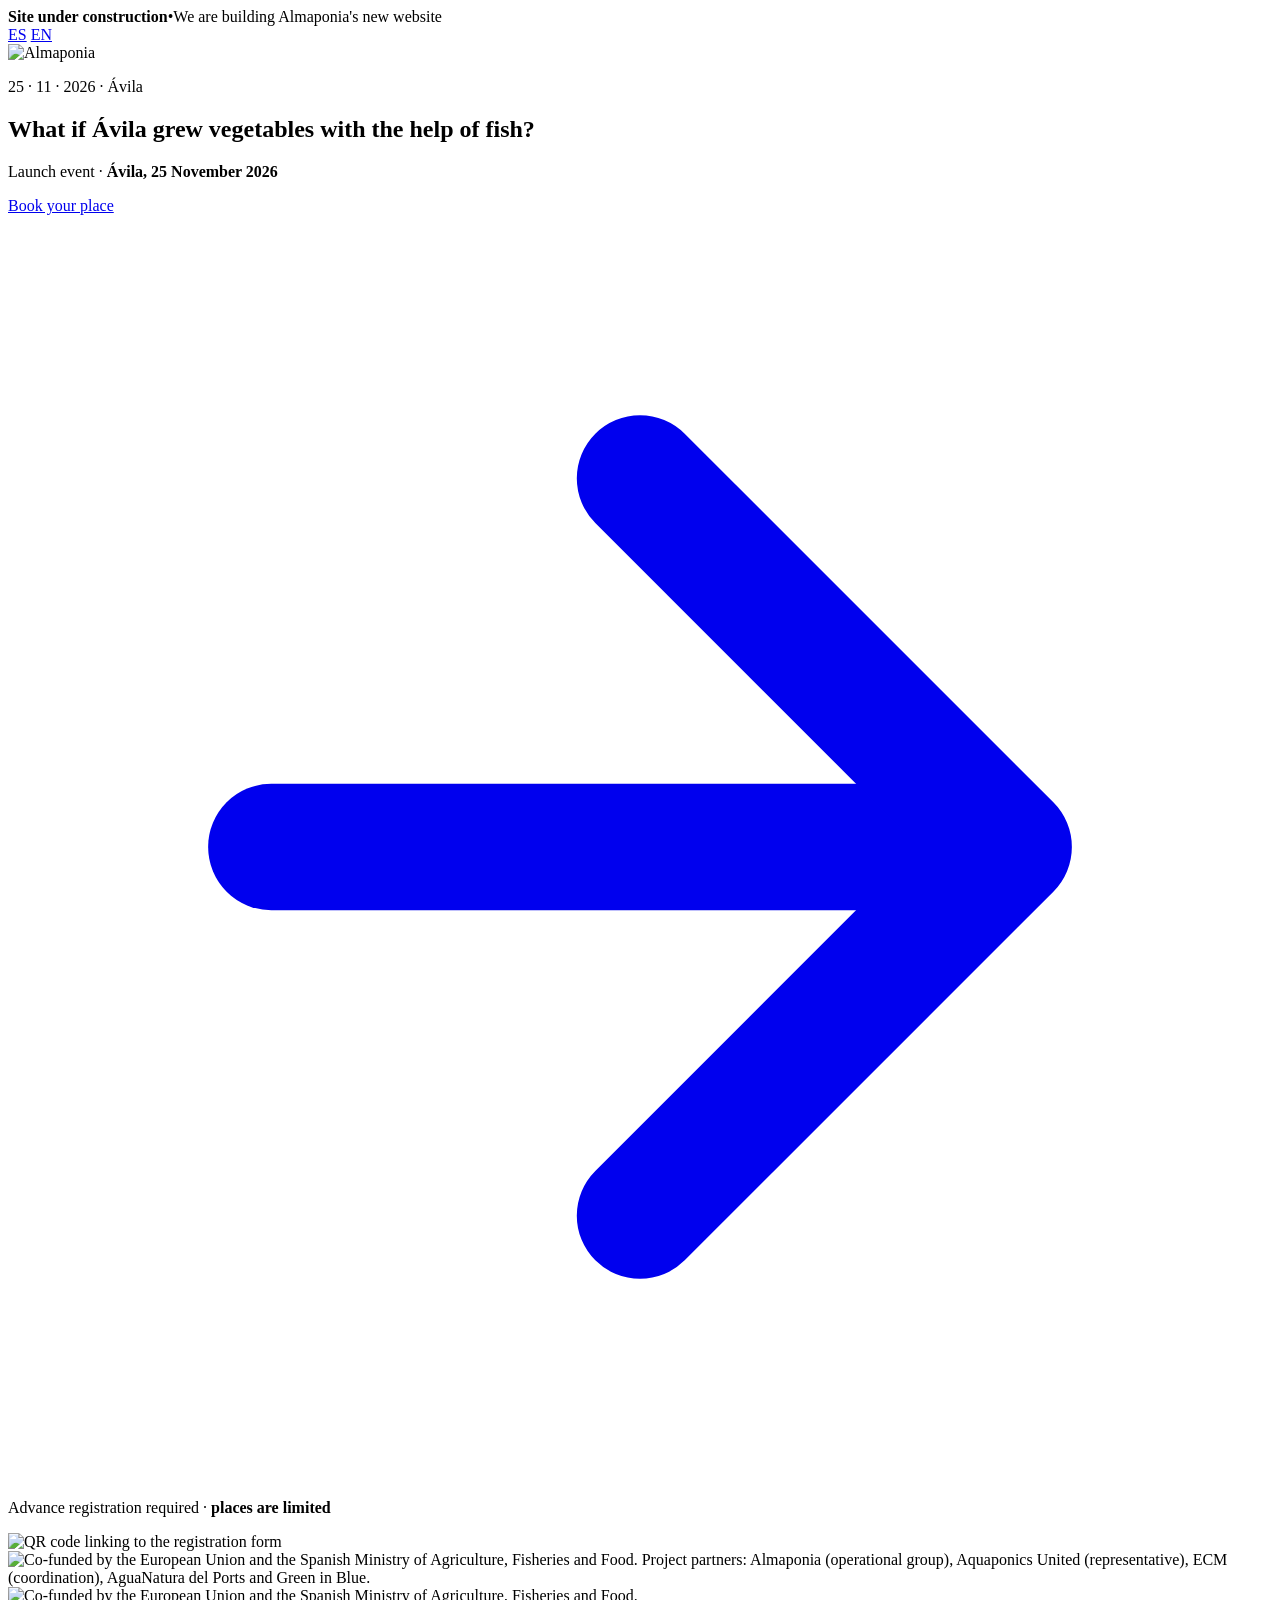
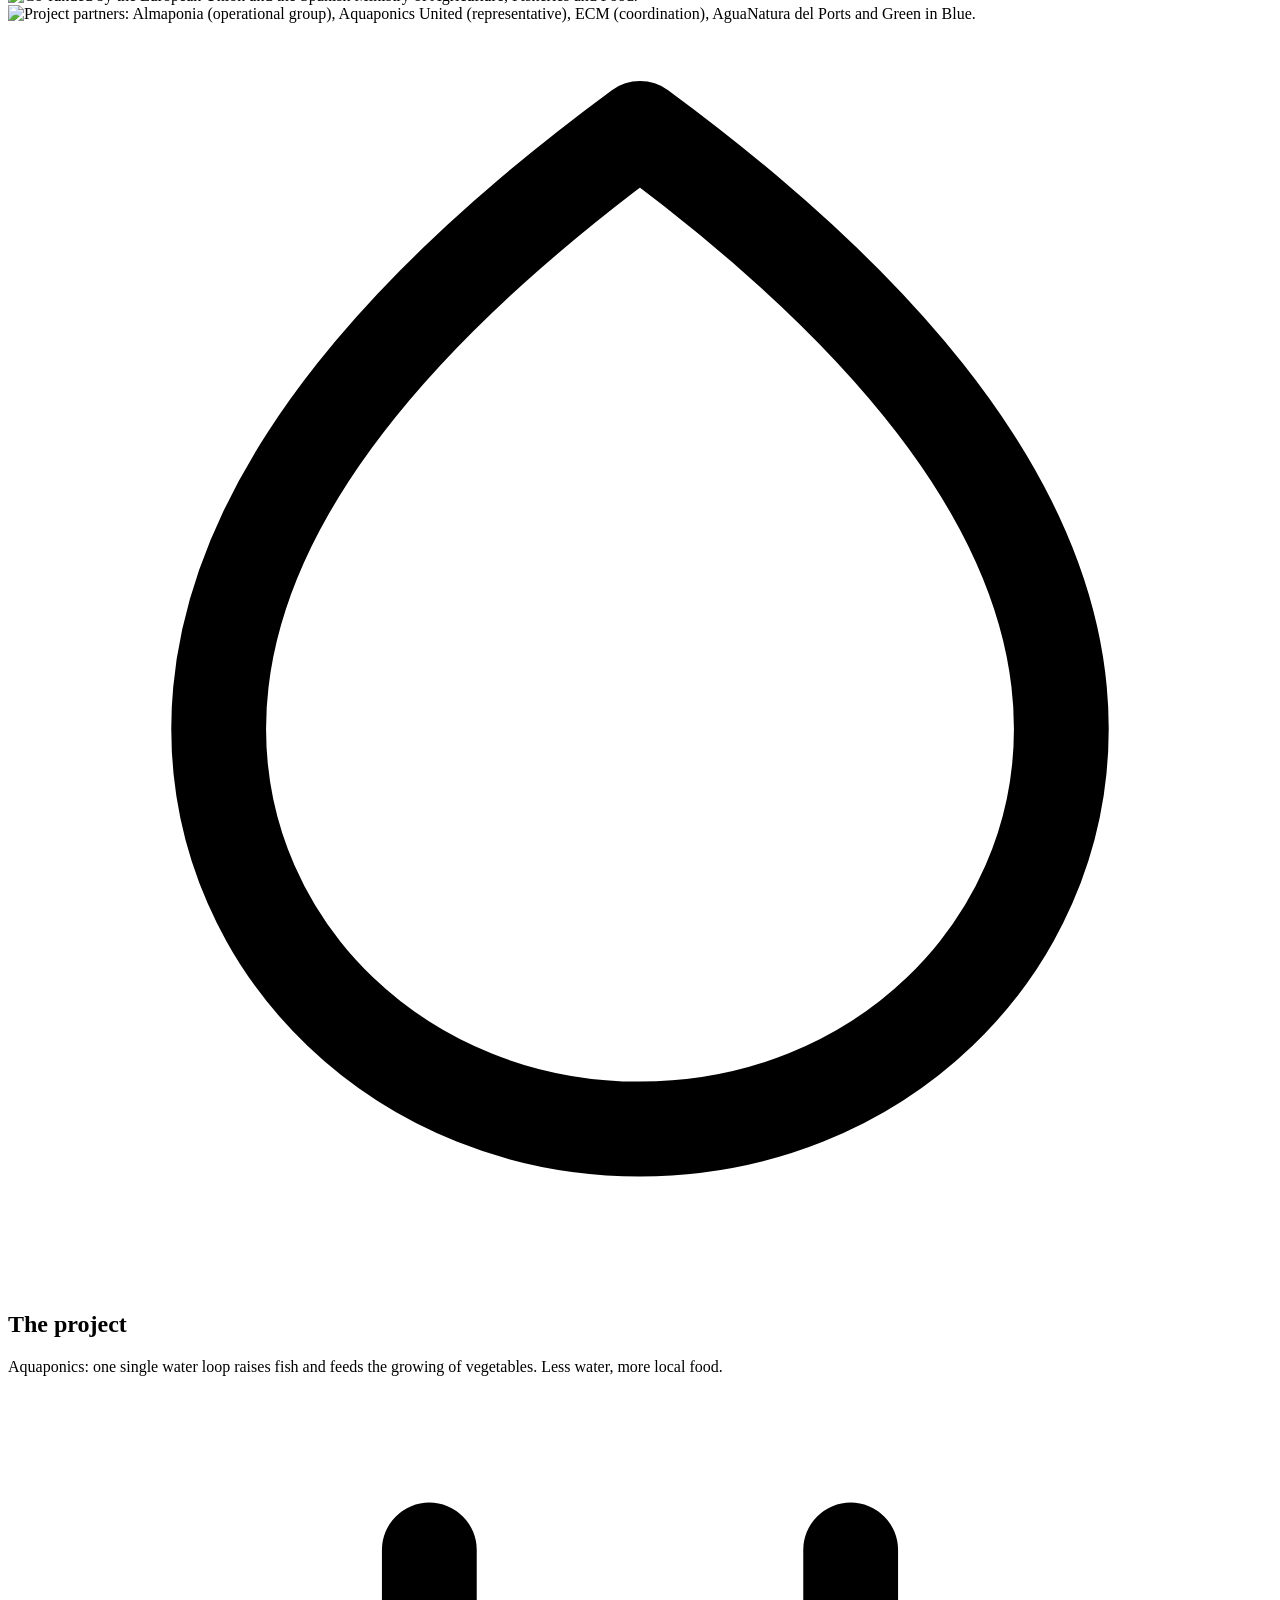
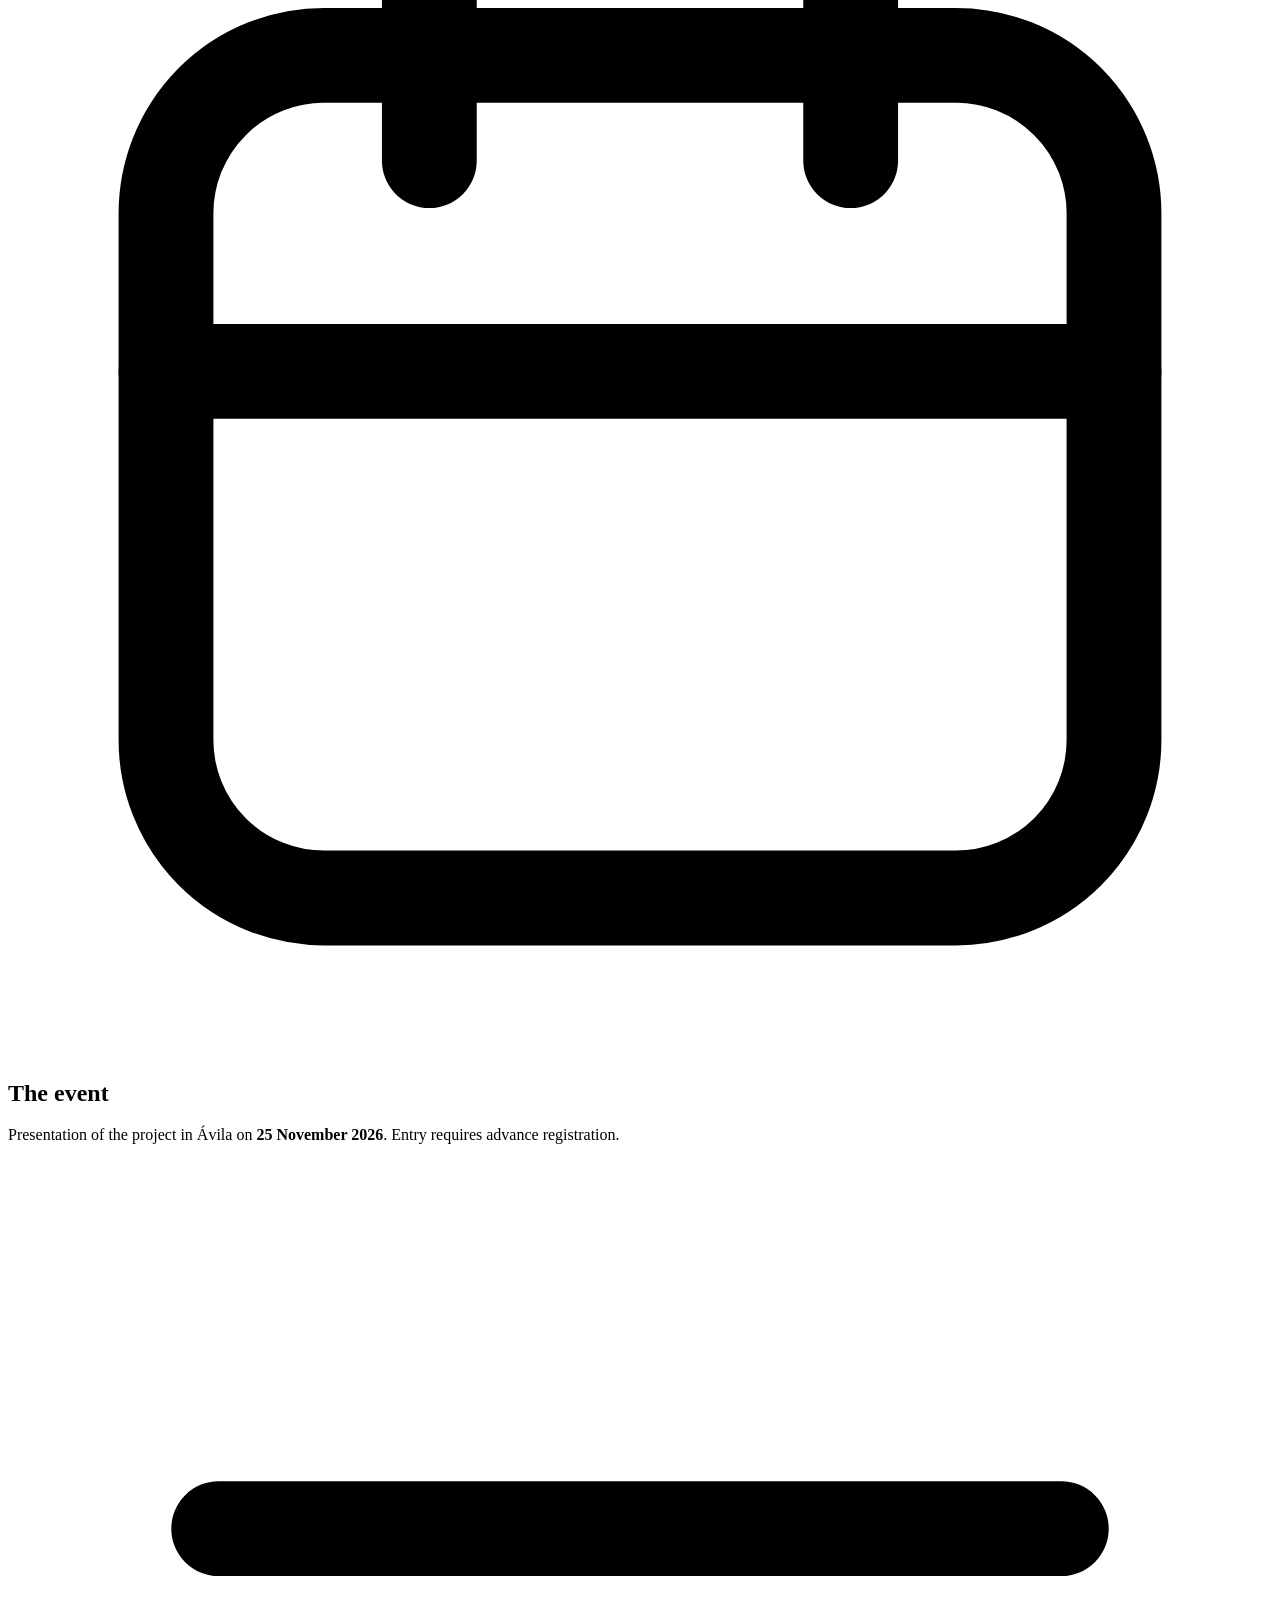
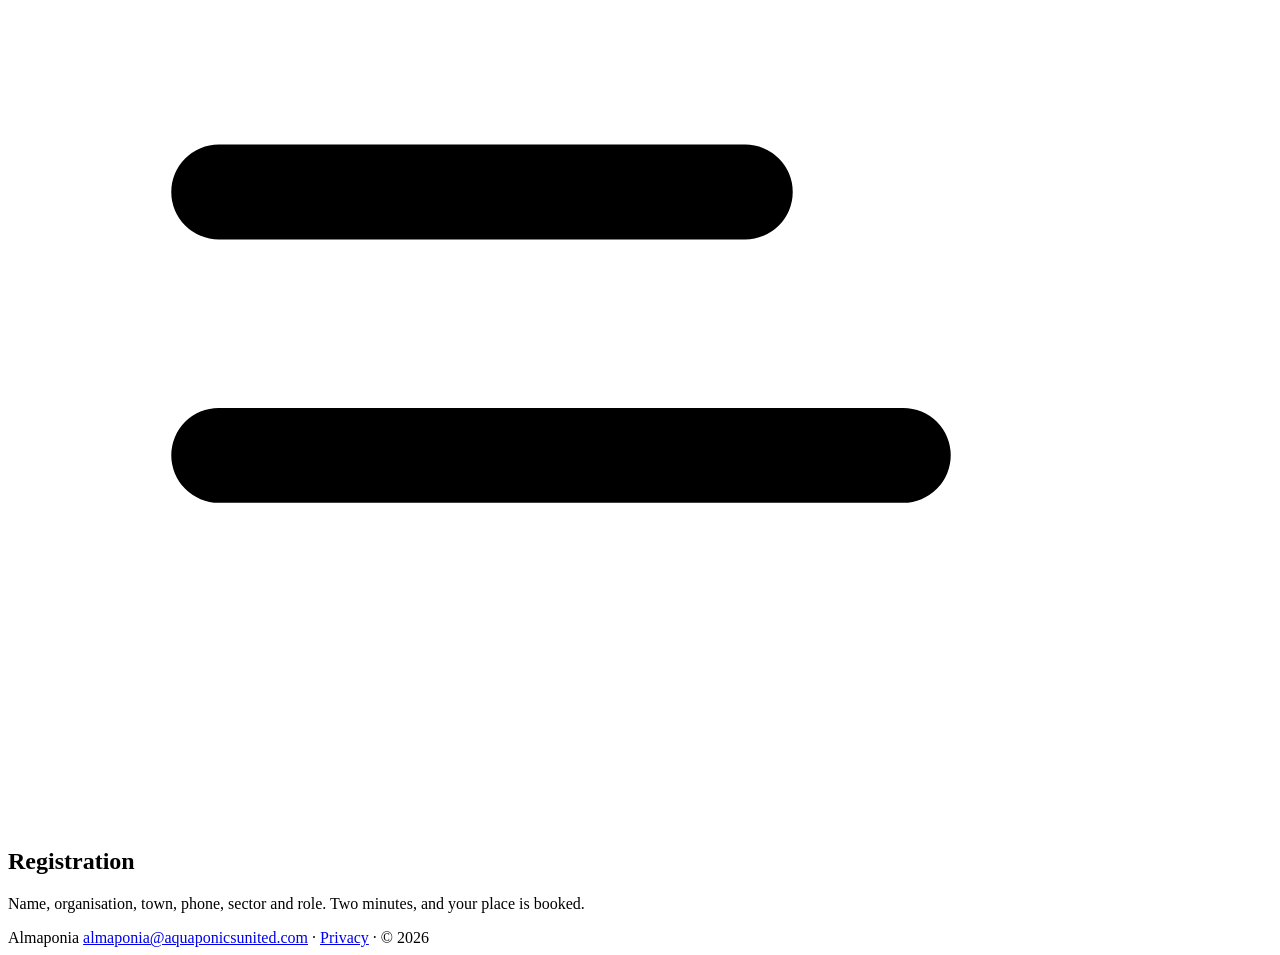
==== commit 5c3e3903: "CTA layout: button and note in a left column, enlarge the QR on the right" ====
--- a/public/en/index.html
+++ b/public/en/index.html
@@ -42,13 +42,15 @@
       <h1>What if Ávila grew vegetables with the help of fish?</h1>
       <p class="fecha">Launch event · <b>Ávila, 25 November 2026</b></p>
       <div class="accion">
-        <a class="cta" href="https://docs.google.com/forms/d/e/1FAIpQLScbsBiPwoKn9OIT-sY14oHSJC9uxULcLk-bE8ipa4ELM-5ahA/viewform" target="_blank" rel="noopener">
-          Book your place
-          <svg viewBox="0 0 24 24" fill="none" stroke="currentColor" stroke-width="2.4" stroke-linecap="round" stroke-linejoin="round" aria-hidden="true"><path d="M5 12h13"/><path d="m12 5 7 7-7 7"/></svg>
-        </a>
-        <img class="qr-mini" src="/assets/img/qr-registro-en.png" alt="QR code linking to the registration form" width="112" height="112">
+        <div class="accion-texto">
+          <a class="cta" href="https://docs.google.com/forms/d/e/1FAIpQLScbsBiPwoKn9OIT-sY14oHSJC9uxULcLk-bE8ipa4ELM-5ahA/viewform" target="_blank" rel="noopener">
+            Book your place
+            <svg viewBox="0 0 24 24" fill="none" stroke="currentColor" stroke-width="2.4" stroke-linecap="round" stroke-linejoin="round" aria-hidden="true"><path d="M5 12h13"/><path d="m12 5 7 7-7 7"/></svg>
+          </a>
+          <p class="nota">Advance registration required · <b>places are limited</b></p>
+        </div>
+        <img class="qr-mini" src="/assets/img/qr-registro-en.png" alt="QR code linking to the registration form" width="220" height="220">
       </div>
-      <p class="nota">Advance registration required · <b>places are limited</b></p>
     </div>
   </section>
 
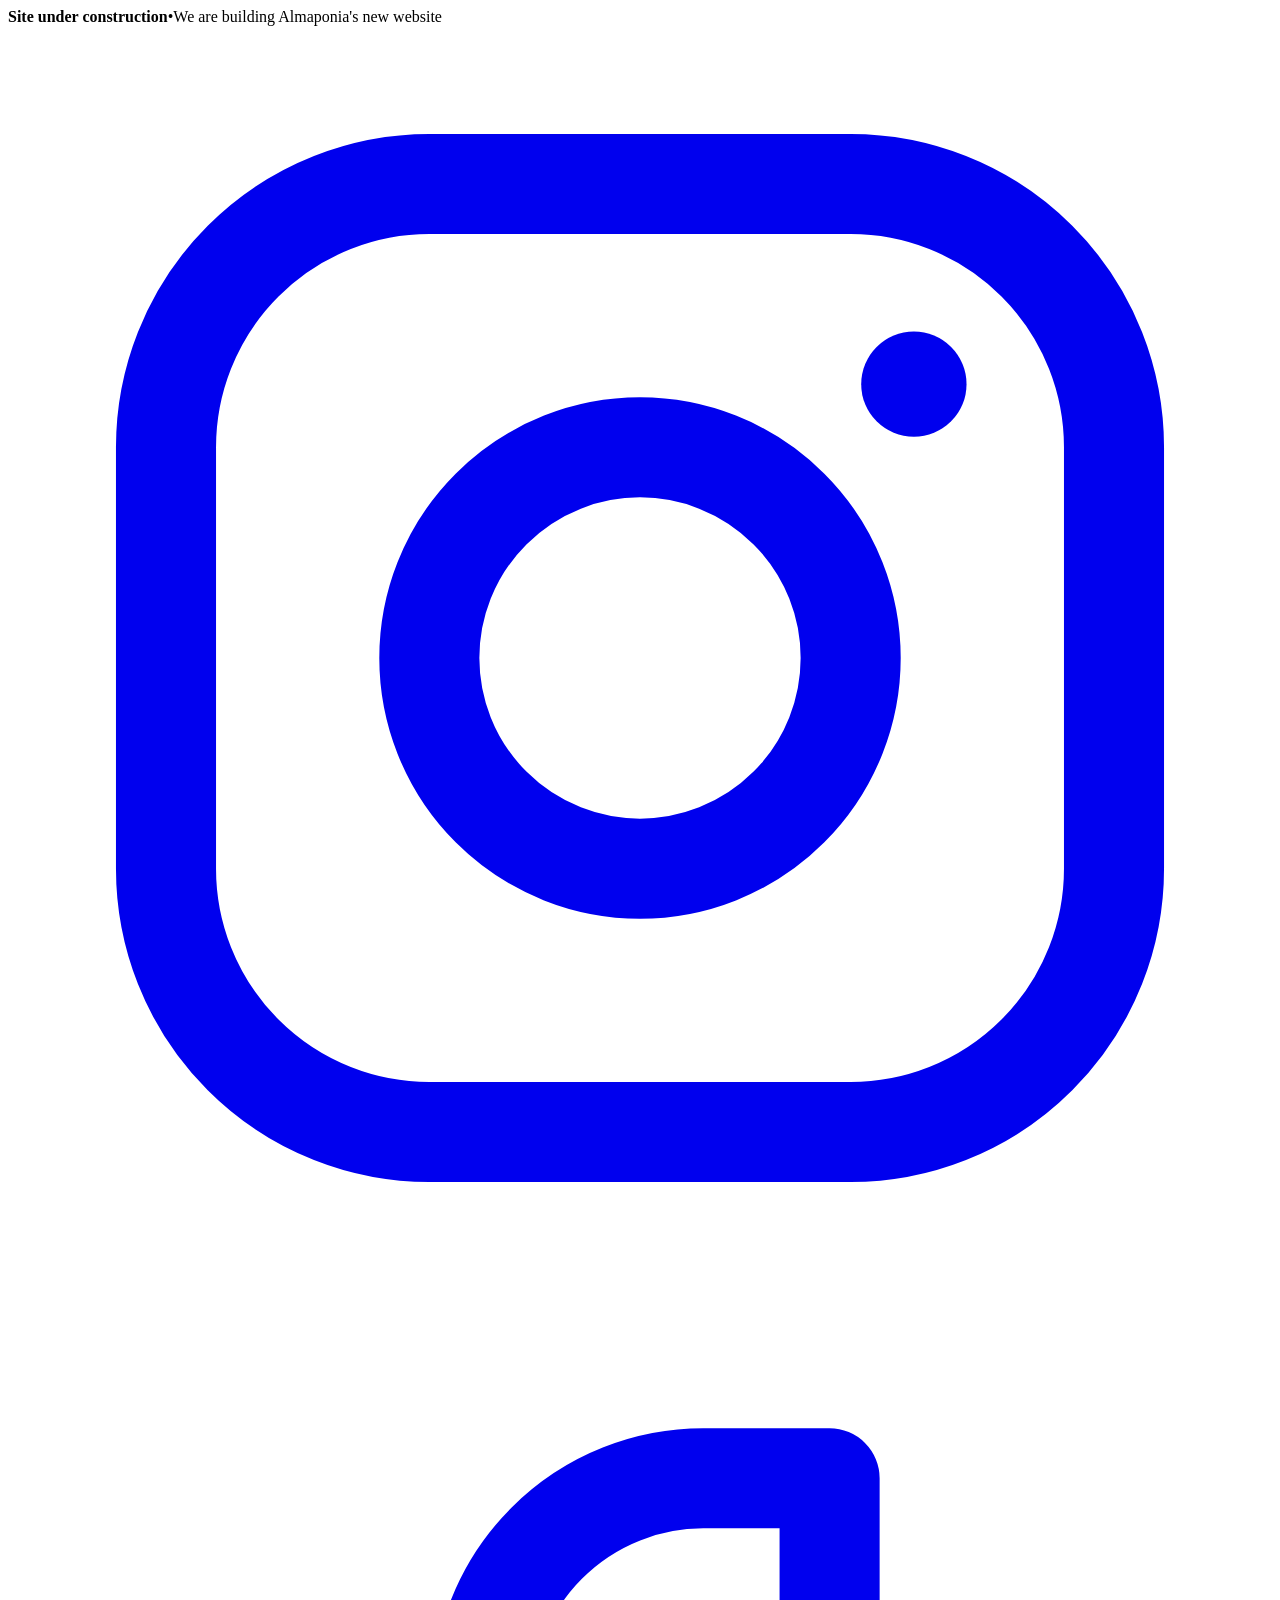
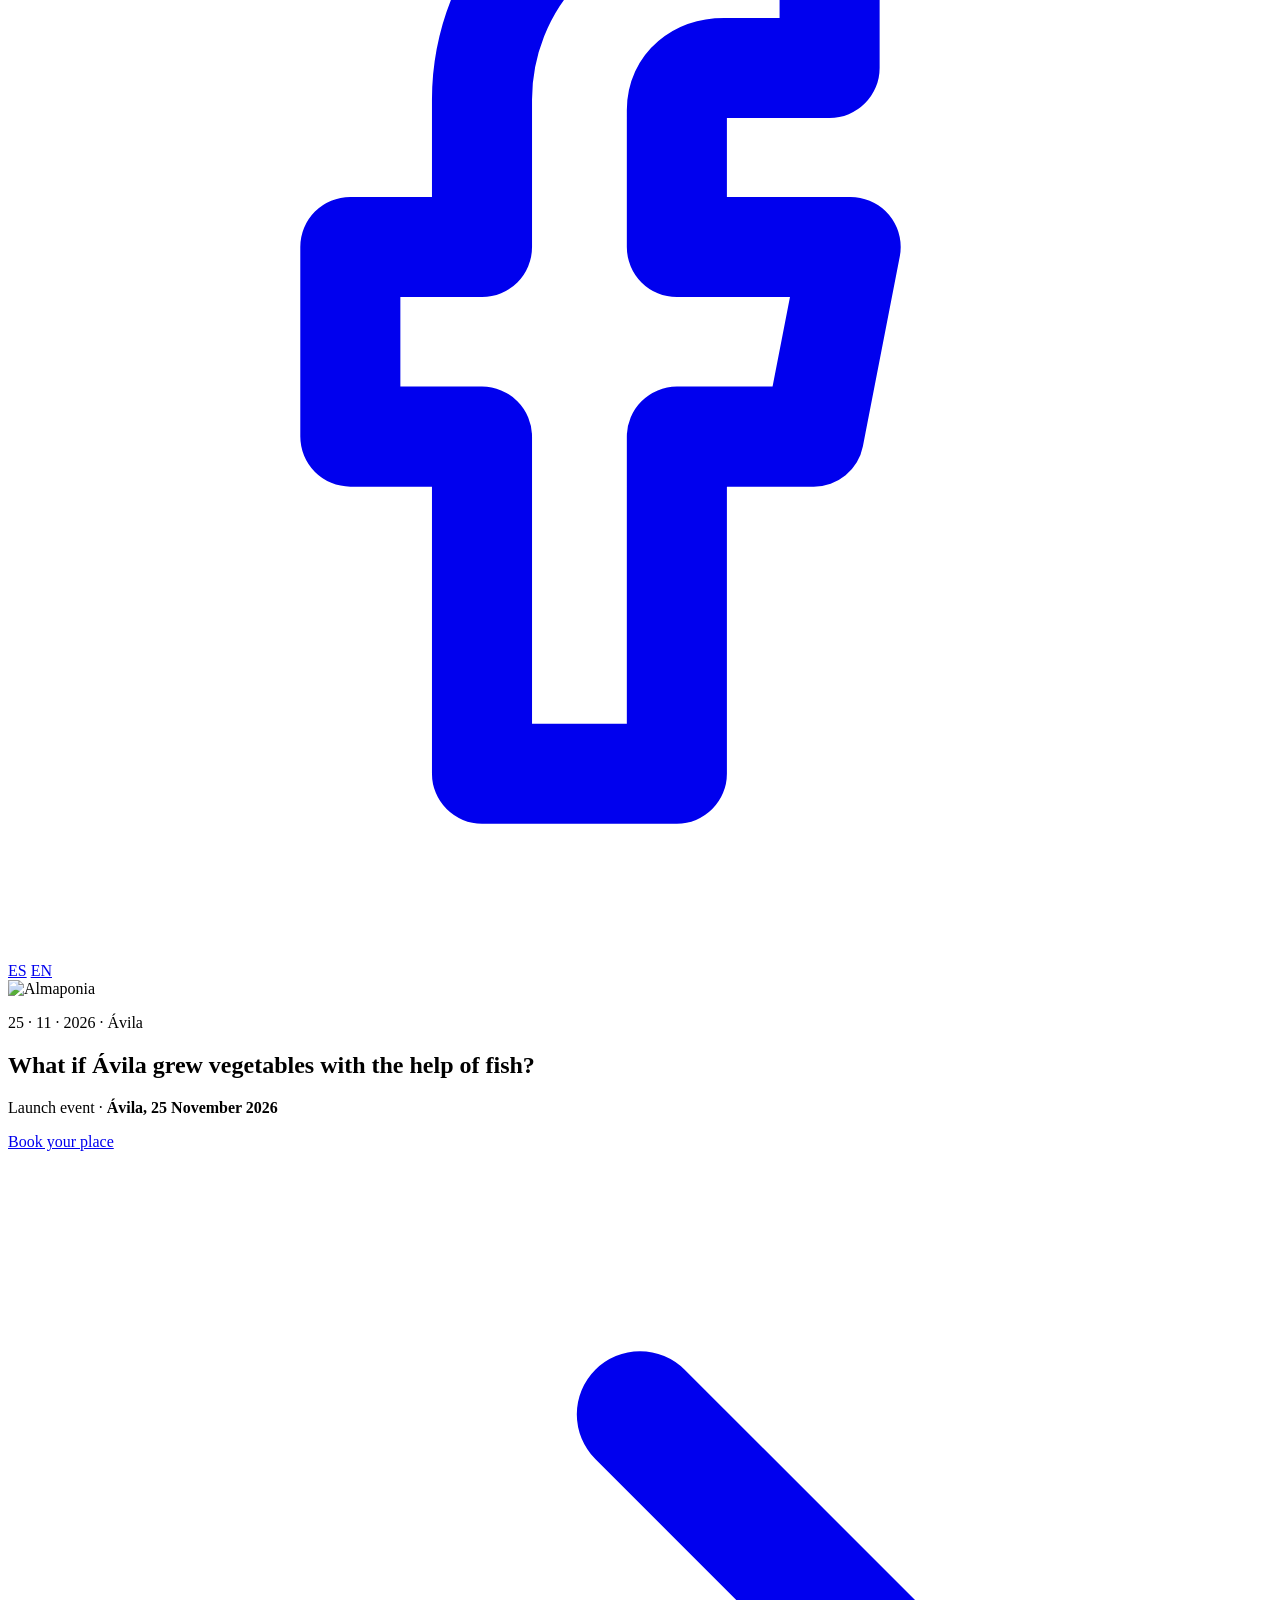
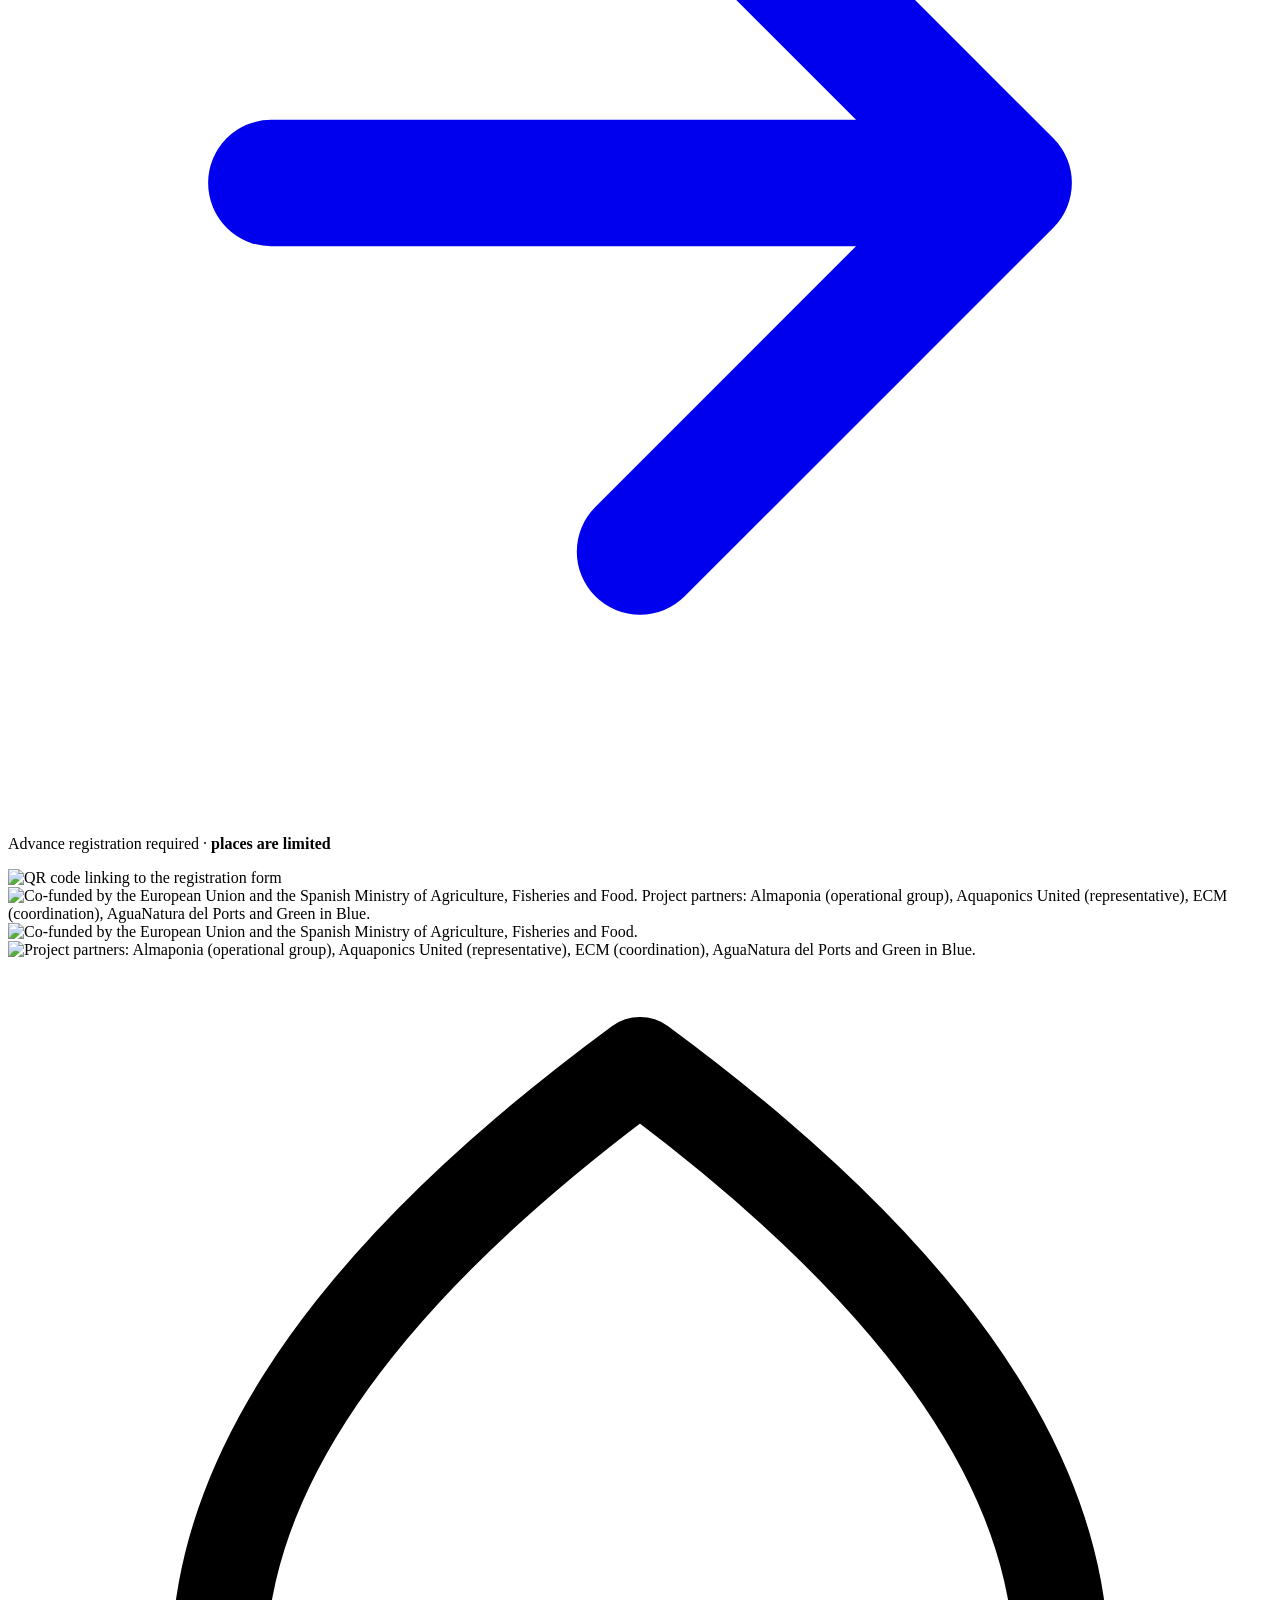
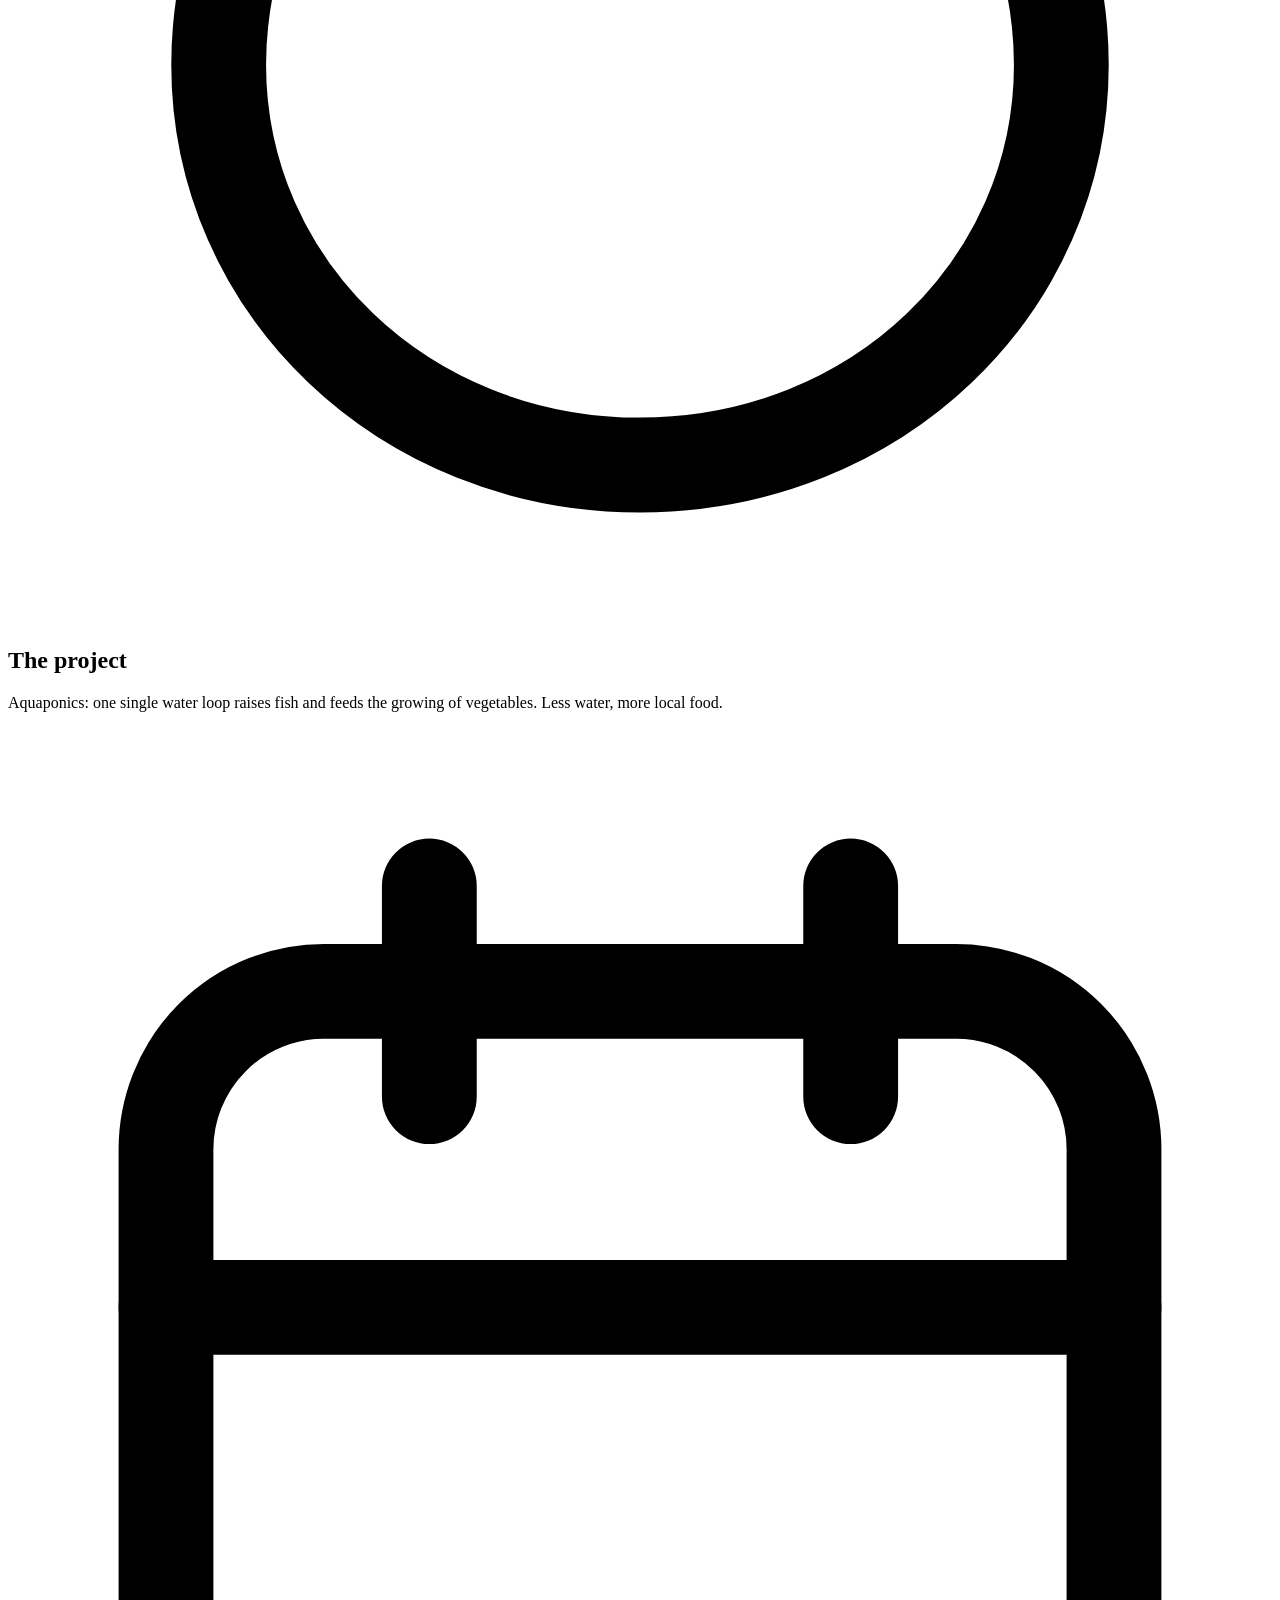
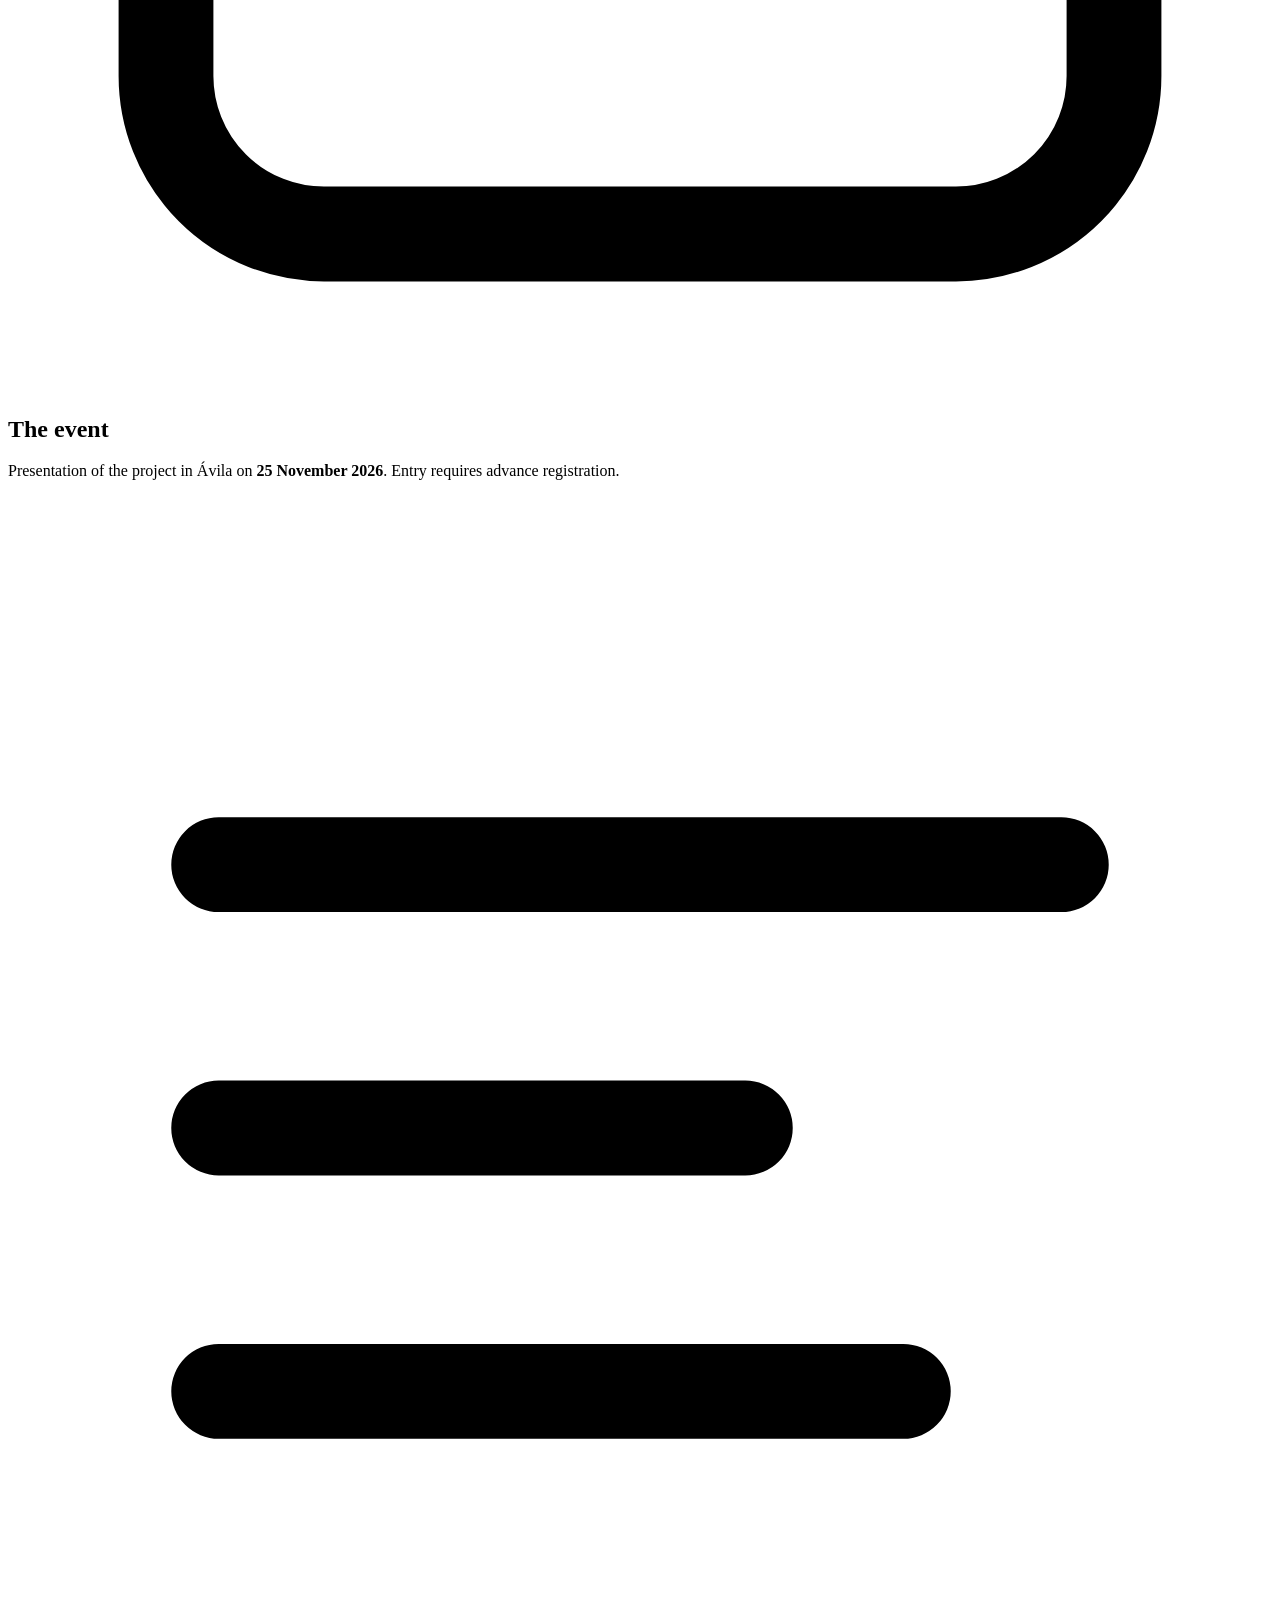
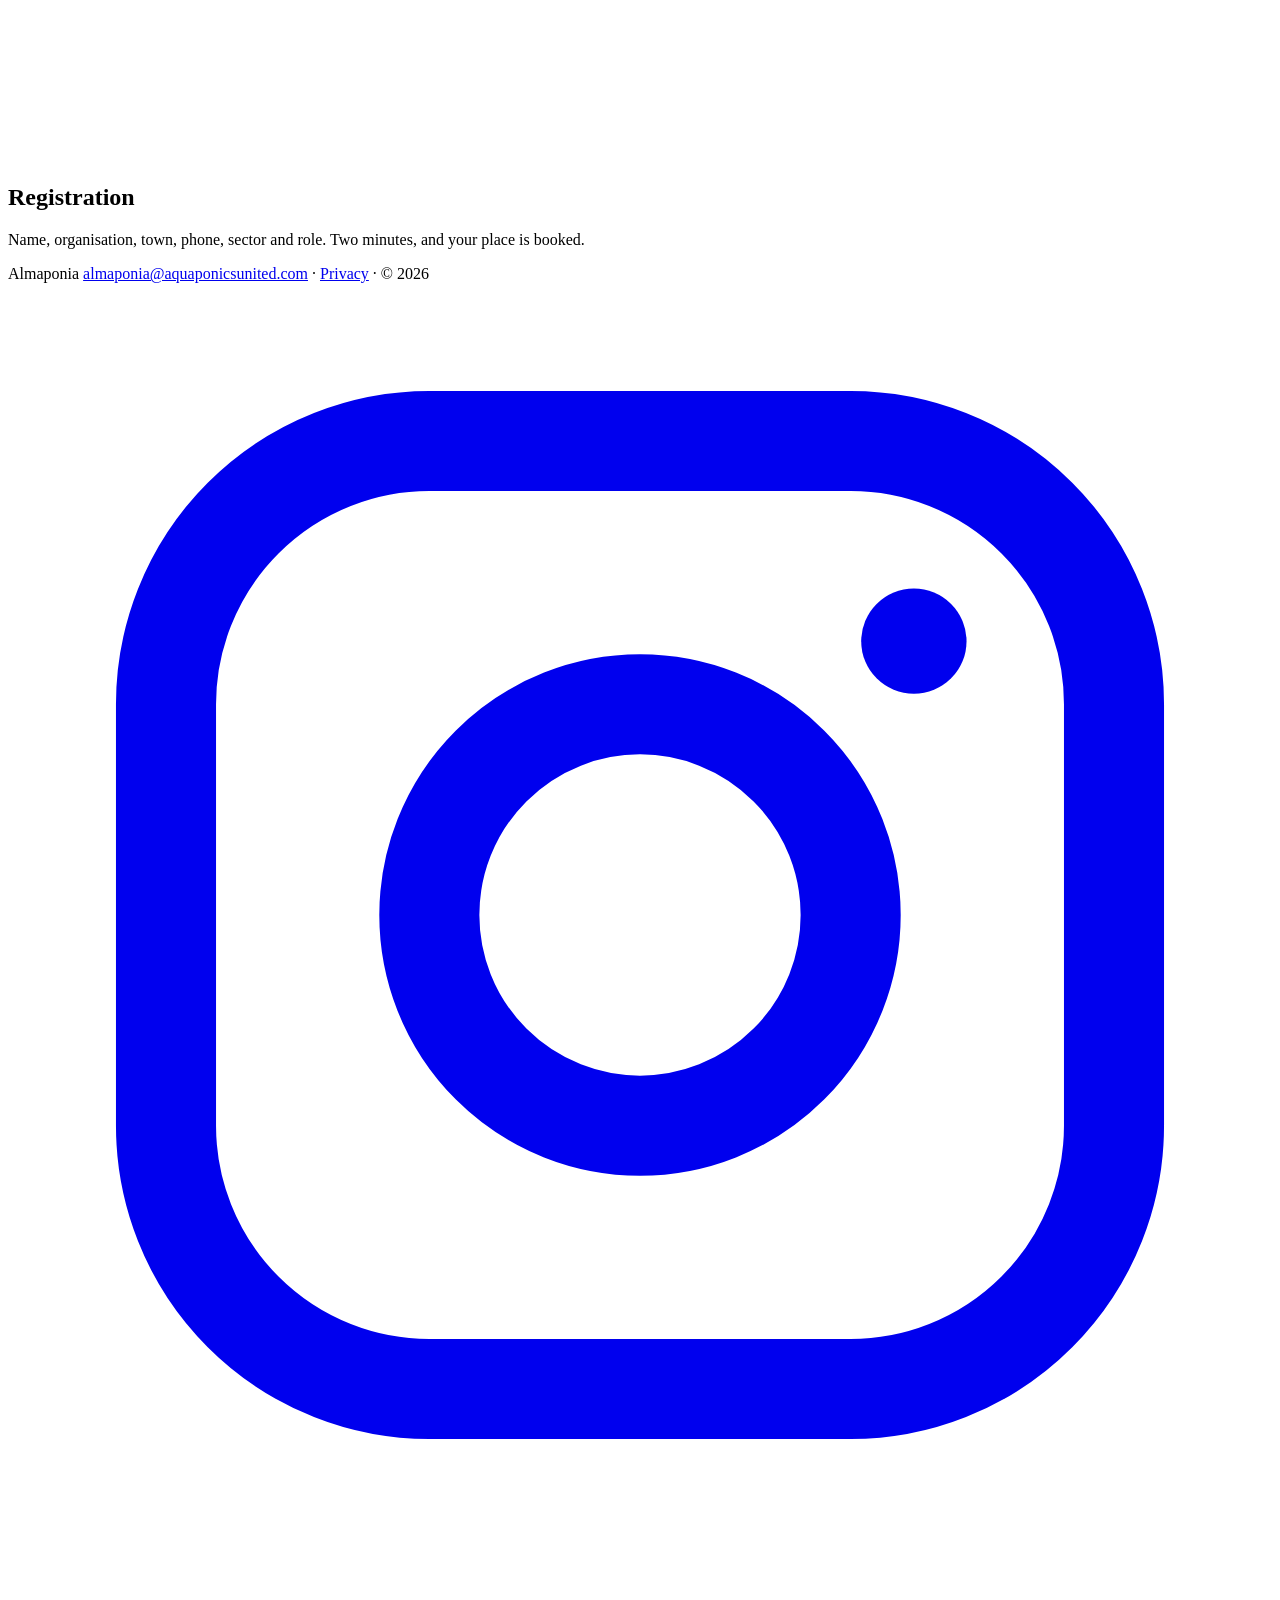
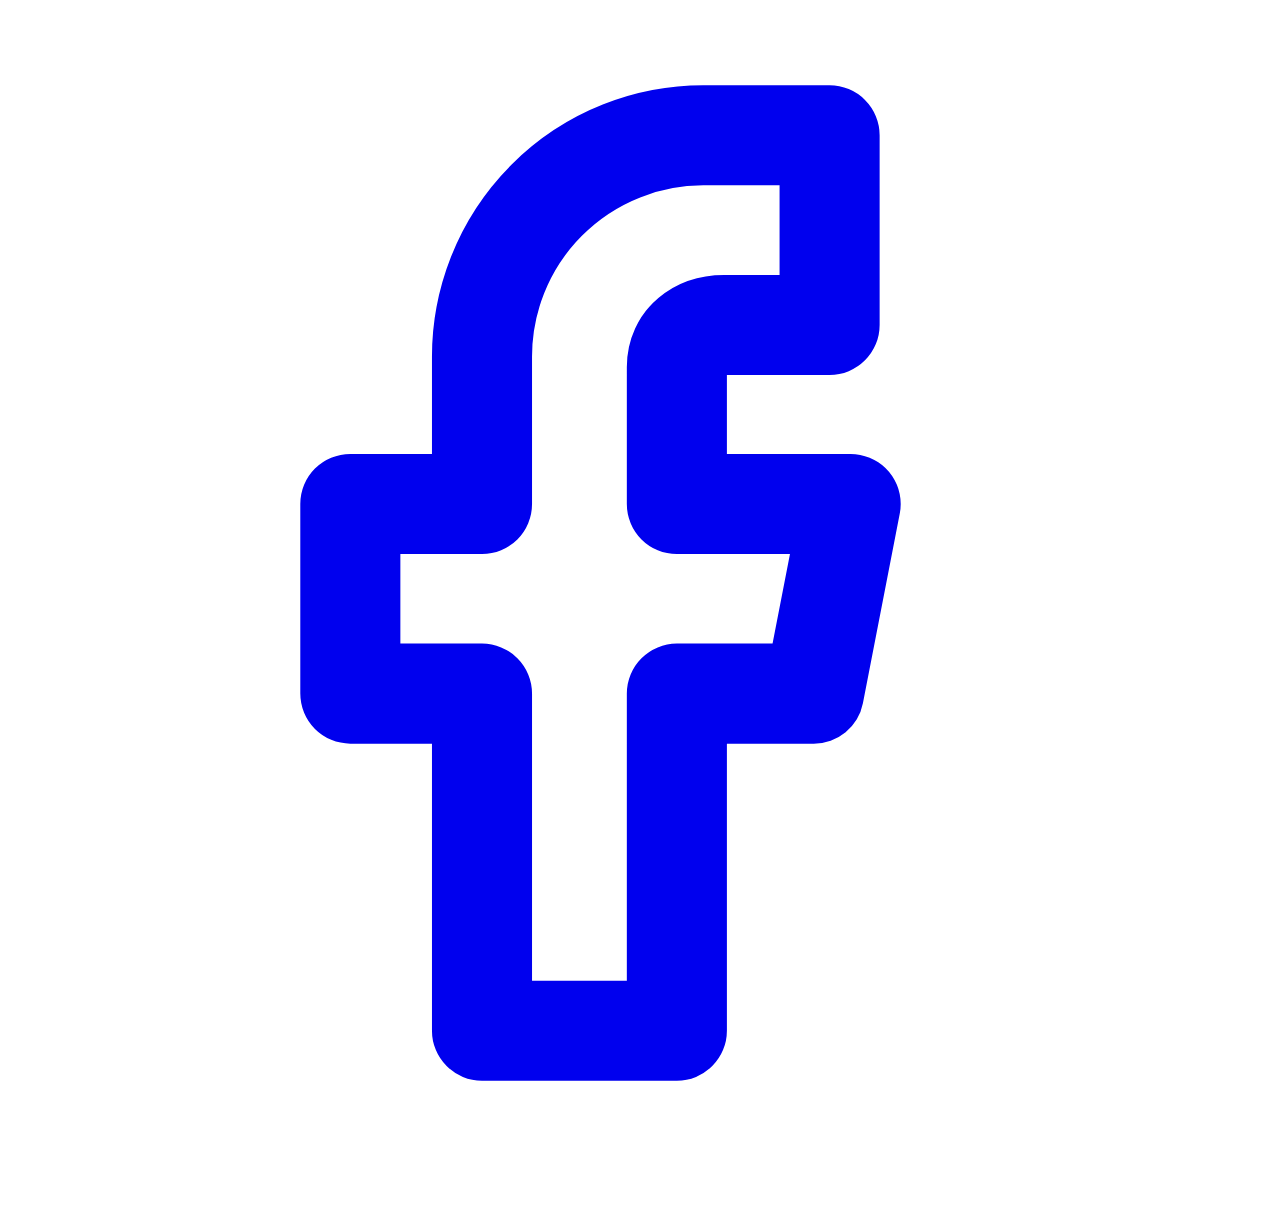
==== commit 9d60b4af: "Cabecera y pie: iconos de Instagram y Facebook de Almaponia Añade enlaces a las redes sociales en la" ====
--- a/public/en/index.html
+++ b/public/en/index.html
@@ -27,10 +27,20 @@
 <div class="aviso">
   <div class="wrap aviso-inner">
     <span class="aviso-txt"><strong>Site under construction</strong><span aria-hidden="true">•</span>We are building Almaponia's new website</span>
-    <nav class="idiomas" aria-label="Language">
-      <a href="/" hreflang="es" lang="es">ES</a>
-      <a href="/en/" hreflang="en" aria-current="true">EN</a>
-    </nav>
+    <div class="aviso-fin">
+      <nav class="redes" aria-label="Almaponia on social media">
+        <a href="https://www.instagram.com/almaponia/" target="_blank" rel="noopener" aria-label="Instagram" title="Instagram">
+          <svg viewBox="0 0 24 24" fill="none" stroke="currentColor" stroke-width="1.9" stroke-linecap="round" stroke-linejoin="round" aria-hidden="true"><rect x="3" y="3" width="18" height="18" rx="5"/><circle cx="12" cy="12" r="4"/><circle cx="17.2" cy="6.8" r="1" fill="currentColor" stroke="none"/></svg>
+        </a>
+        <a href="https://www.facebook.com/profile.php?id=61596576899173" target="_blank" rel="noopener" aria-label="Facebook" title="Facebook">
+          <svg viewBox="0 0 24 24" fill="none" stroke="currentColor" stroke-width="1.9" stroke-linecap="round" stroke-linejoin="round" aria-hidden="true"><path d="M15.5 3.5h-2.3a4.2 4.2 0 0 0-4.2 4.2v2.8H6.5v3.6H9v6.4h3.7v-6.4h2.6l.7-3.6h-3.3V7.9c0-.5.4-.8.9-.8h2V3.5Z"/></svg>
+        </a>
+      </nav>
+      <nav class="idiomas" aria-label="Language">
+        <a href="/" hreflang="es" lang="es">ES</a>
+        <a href="/en/" hreflang="en" aria-current="true">EN</a>
+      </nav>
+    </div>
   </div>
 </div>
 
@@ -101,6 +111,14 @@
       <span aria-hidden="true"> · </span>
       © 2026
     </span>
+    <nav class="redes pie-redes" aria-label="Almaponia on social media">
+      <a href="https://www.instagram.com/almaponia/" target="_blank" rel="noopener" aria-label="Instagram" title="Instagram">
+        <svg viewBox="0 0 24 24" fill="none" stroke="currentColor" stroke-width="1.9" stroke-linecap="round" stroke-linejoin="round" aria-hidden="true"><rect x="3" y="3" width="18" height="18" rx="5"/><circle cx="12" cy="12" r="4"/><circle cx="17.2" cy="6.8" r="1" fill="currentColor" stroke="none"/></svg>
+      </a>
+      <a href="https://www.facebook.com/profile.php?id=61596576899173" target="_blank" rel="noopener" aria-label="Facebook" title="Facebook">
+        <svg viewBox="0 0 24 24" fill="none" stroke="currentColor" stroke-width="1.9" stroke-linecap="round" stroke-linejoin="round" aria-hidden="true"><path d="M15.5 3.5h-2.3a4.2 4.2 0 0 0-4.2 4.2v2.8H6.5v3.6H9v6.4h3.7v-6.4h2.6l.7-3.6h-3.3V7.9c0-.5.4-.8.9-.8h2V3.5Z"/></svg>
+      </a>
+    </nav>
   </div>
 </footer>
 
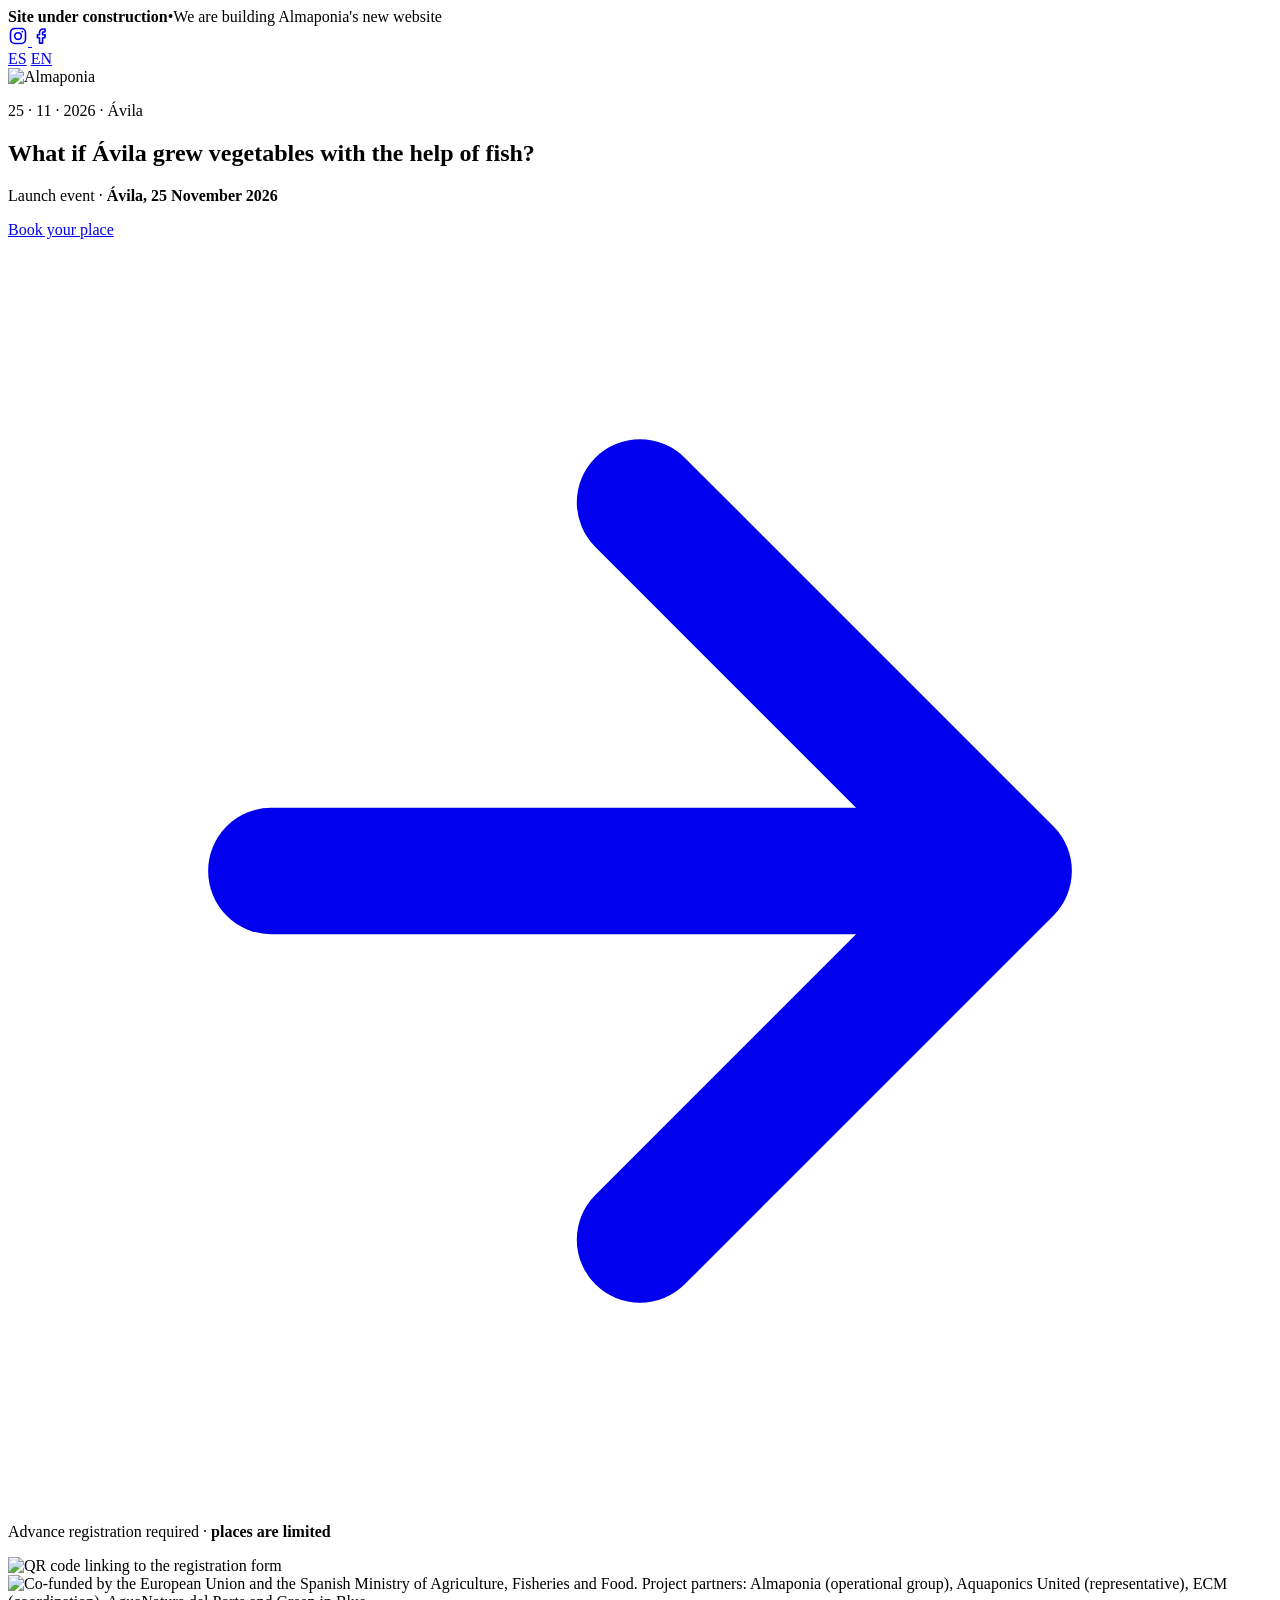
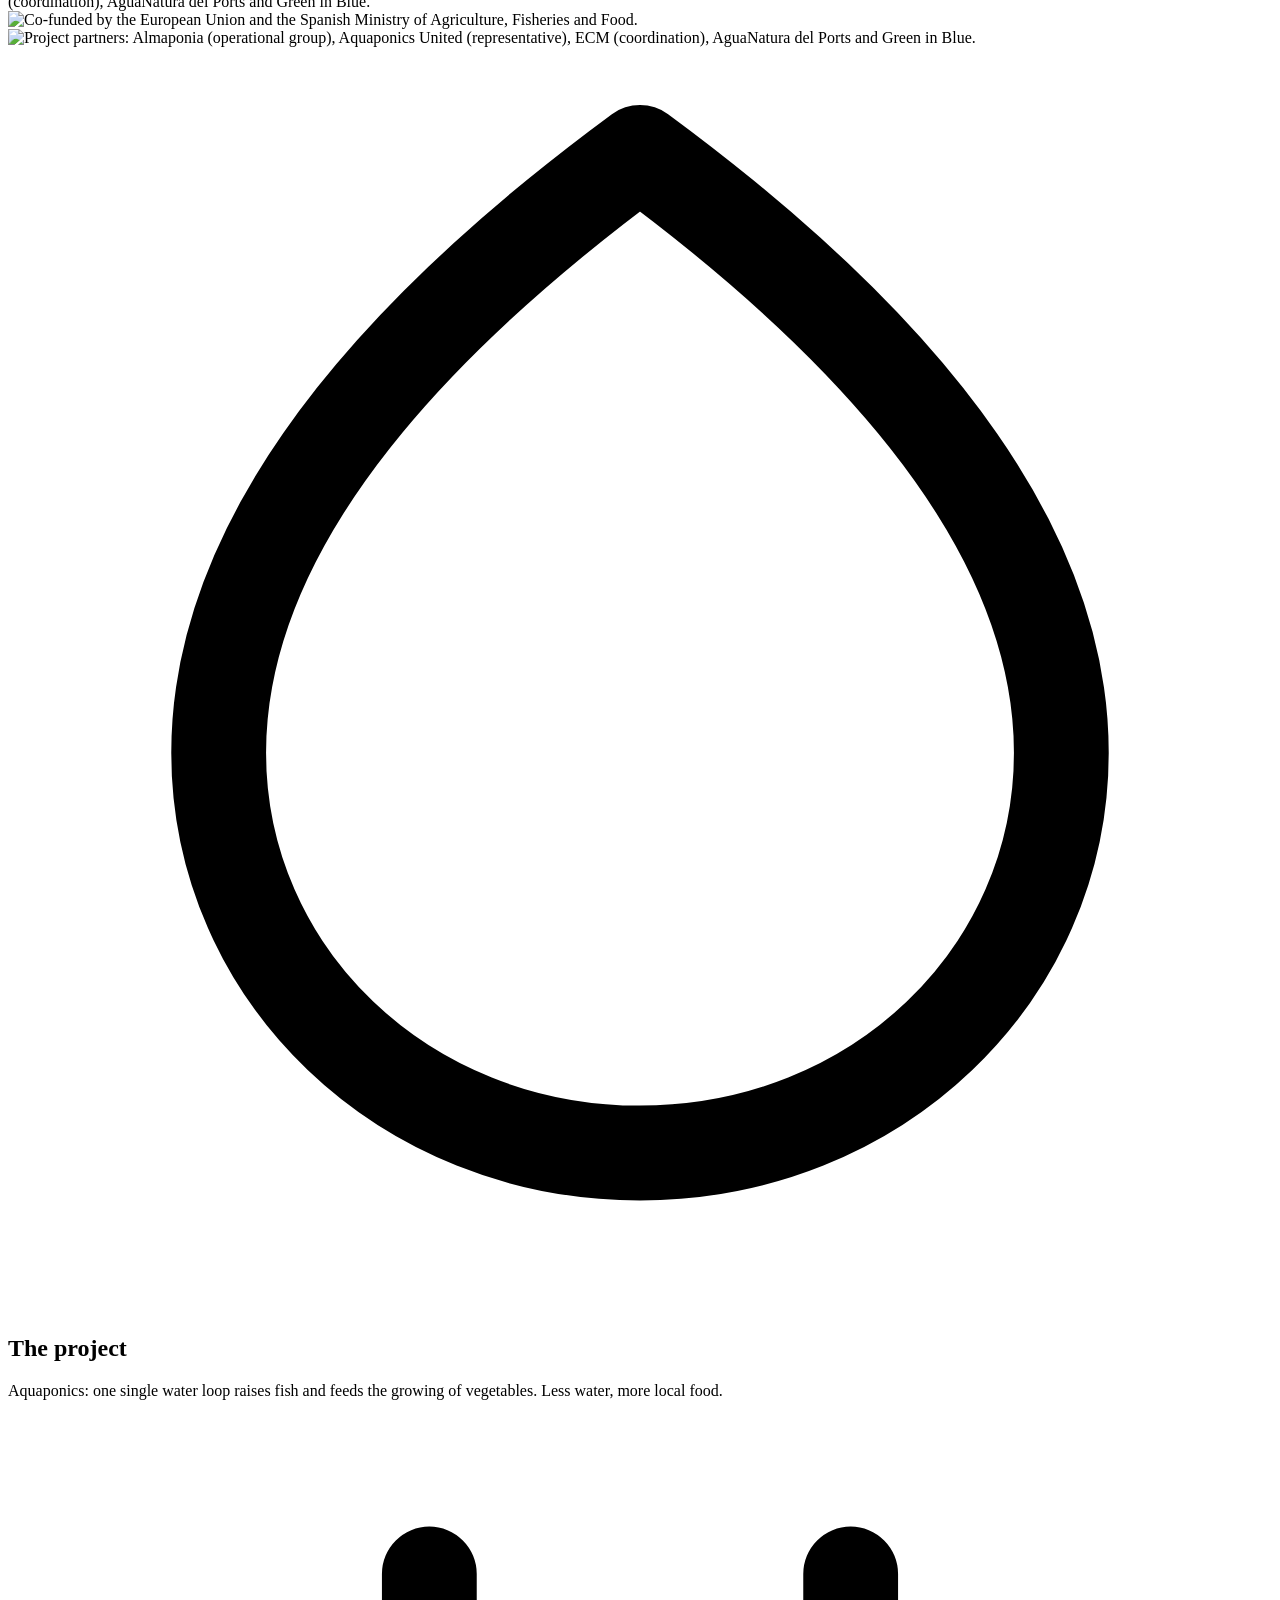
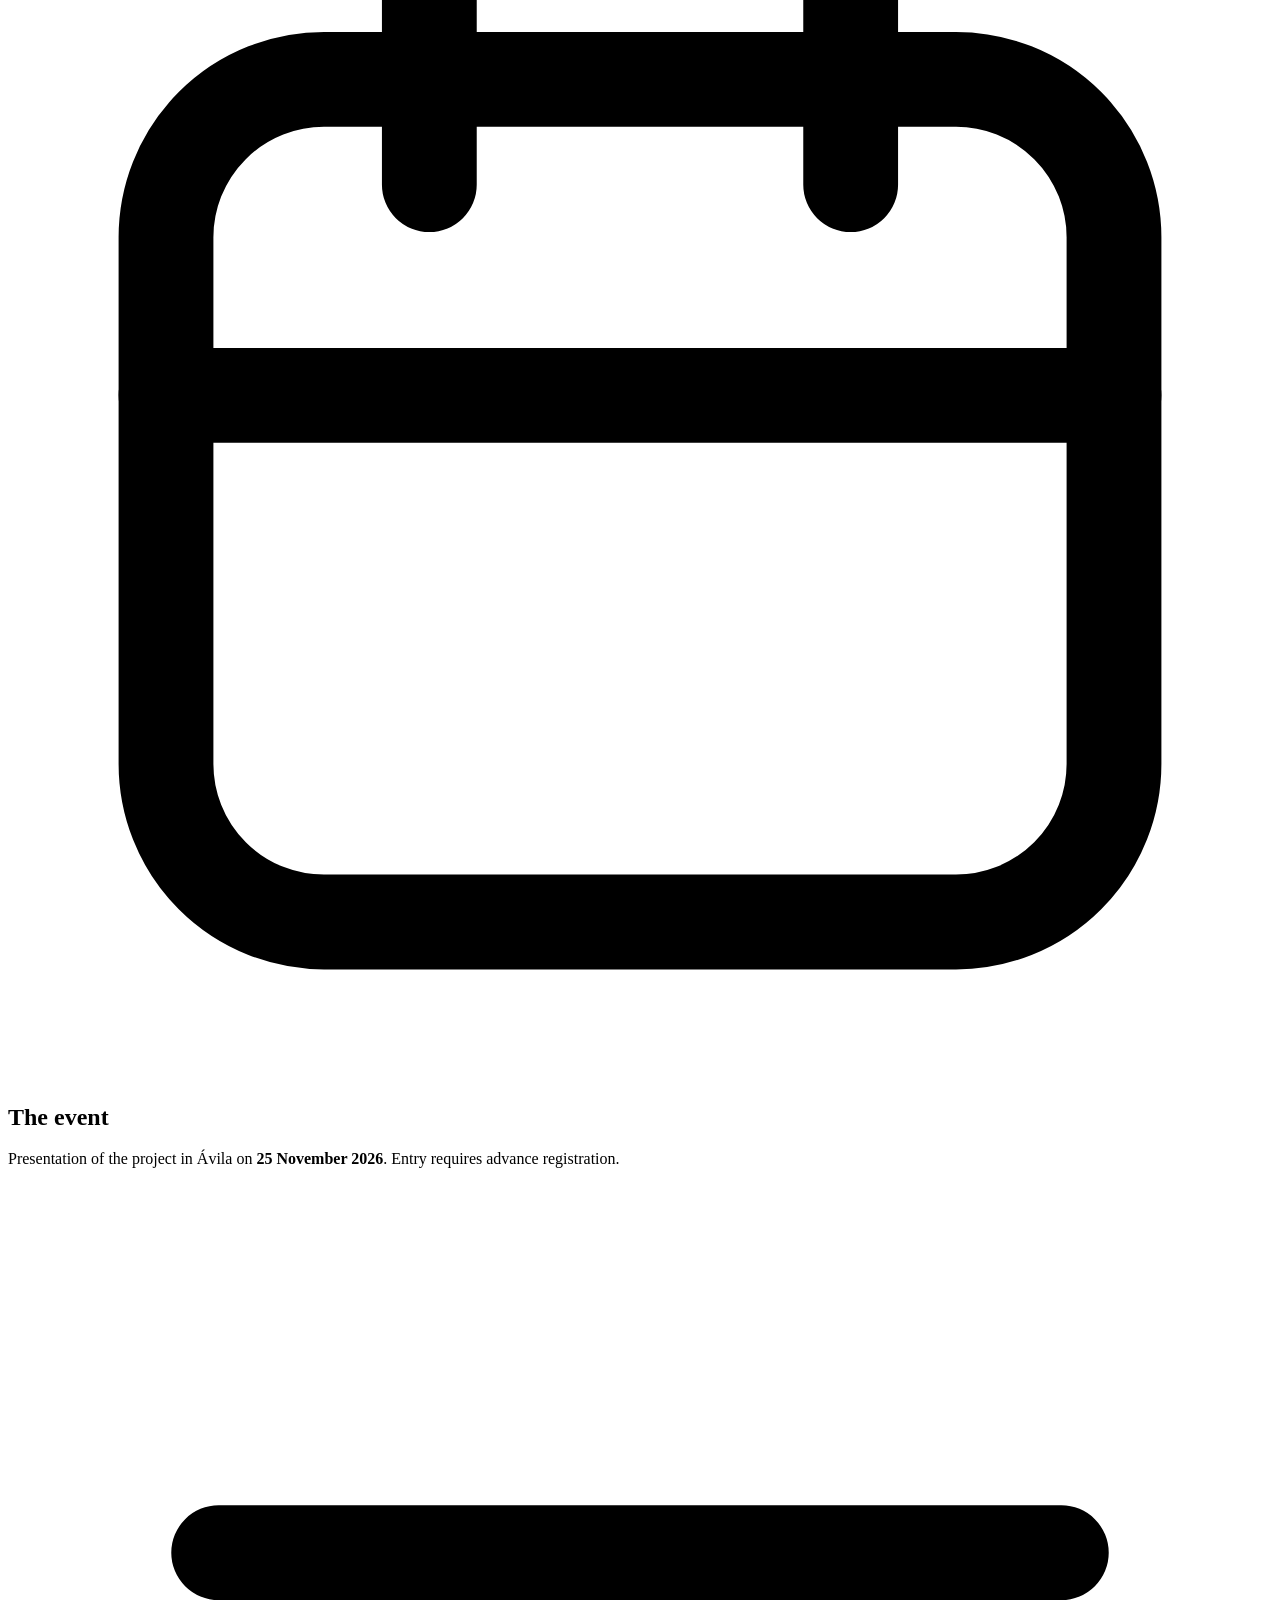
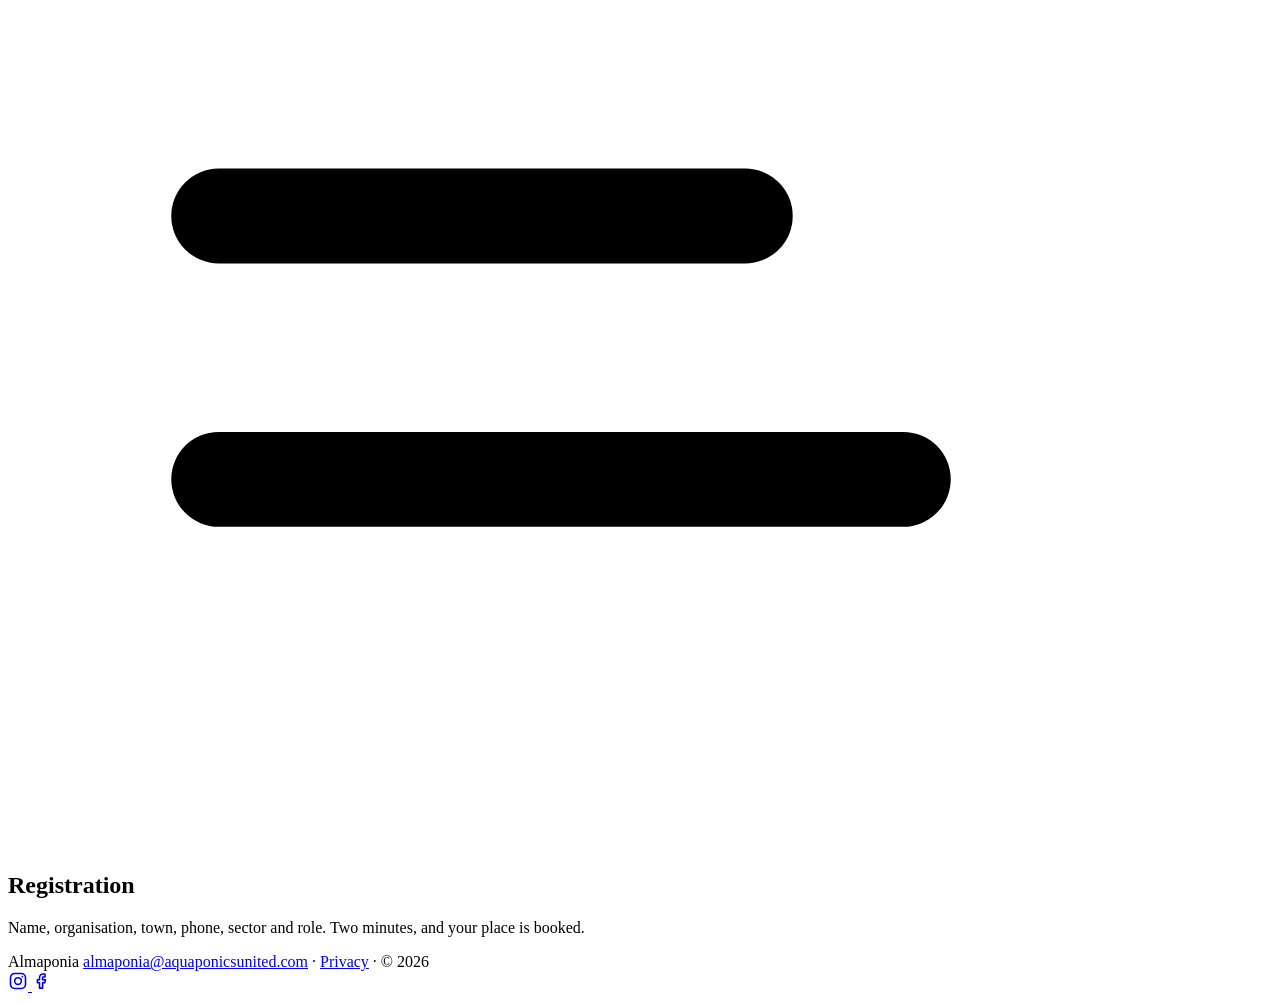
==== commit a0ae99b2: "Redes: iconos al alto del selector de idioma Instagram/Facebook de la cabecera a 1rem dentro de un c" ====
--- a/public/en/index.html
+++ b/public/en/index.html
@@ -20,7 +20,7 @@
 <link rel="icon" href="/assets/img/favicon.ico" sizes="any">
 <link rel="icon" type="image/svg+xml" href="/assets/img/favicon.svg">
 <link rel="apple-touch-icon" href="/assets/img/favicon-180.png">
-<link rel="stylesheet" href="/assets/css/site.css">
+<link rel="stylesheet" href="/assets/css/site.css?v=2">
 </head>
 <body>
 
@@ -30,10 +30,10 @@
     <div class="aviso-fin">
       <nav class="redes" aria-label="Almaponia on social media">
         <a href="https://www.instagram.com/almaponia/" target="_blank" rel="noopener" aria-label="Instagram" title="Instagram">
-          <svg viewBox="0 0 24 24" fill="none" stroke="currentColor" stroke-width="1.9" stroke-linecap="round" stroke-linejoin="round" aria-hidden="true"><rect x="3" y="3" width="18" height="18" rx="5"/><circle cx="12" cy="12" r="4"/><circle cx="17.2" cy="6.8" r="1" fill="currentColor" stroke="none"/></svg>
+          <svg width="20" height="20" viewBox="0 0 24 24" fill="none" stroke="currentColor" stroke-width="1.9" stroke-linecap="round" stroke-linejoin="round" aria-hidden="true"><rect x="3" y="3" width="18" height="18" rx="5"/><circle cx="12" cy="12" r="4"/><circle cx="17.2" cy="6.8" r="1" fill="currentColor" stroke="none"/></svg>
         </a>
         <a href="https://www.facebook.com/profile.php?id=61596576899173" target="_blank" rel="noopener" aria-label="Facebook" title="Facebook">
-          <svg viewBox="0 0 24 24" fill="none" stroke="currentColor" stroke-width="1.9" stroke-linecap="round" stroke-linejoin="round" aria-hidden="true"><path d="M15.5 3.5h-2.3a4.2 4.2 0 0 0-4.2 4.2v2.8H6.5v3.6H9v6.4h3.7v-6.4h2.6l.7-3.6h-3.3V7.9c0-.5.4-.8.9-.8h2V3.5Z"/></svg>
+          <svg width="20" height="20" viewBox="0 0 24 24" fill="none" stroke="currentColor" stroke-width="1.9" stroke-linecap="round" stroke-linejoin="round" aria-hidden="true"><path d="M15.5 3.5h-2.3a4.2 4.2 0 0 0-4.2 4.2v2.8H6.5v3.6H9v6.4h3.7v-6.4h2.6l.7-3.6h-3.3V7.9c0-.5.4-.8.9-.8h2V3.5Z"/></svg>
         </a>
       </nav>
       <nav class="idiomas" aria-label="Language">
@@ -113,10 +113,10 @@
     </span>
     <nav class="redes pie-redes" aria-label="Almaponia on social media">
       <a href="https://www.instagram.com/almaponia/" target="_blank" rel="noopener" aria-label="Instagram" title="Instagram">
-        <svg viewBox="0 0 24 24" fill="none" stroke="currentColor" stroke-width="1.9" stroke-linecap="round" stroke-linejoin="round" aria-hidden="true"><rect x="3" y="3" width="18" height="18" rx="5"/><circle cx="12" cy="12" r="4"/><circle cx="17.2" cy="6.8" r="1" fill="currentColor" stroke="none"/></svg>
+        <svg width="20" height="20" viewBox="0 0 24 24" fill="none" stroke="currentColor" stroke-width="1.9" stroke-linecap="round" stroke-linejoin="round" aria-hidden="true"><rect x="3" y="3" width="18" height="18" rx="5"/><circle cx="12" cy="12" r="4"/><circle cx="17.2" cy="6.8" r="1" fill="currentColor" stroke="none"/></svg>
       </a>
       <a href="https://www.facebook.com/profile.php?id=61596576899173" target="_blank" rel="noopener" aria-label="Facebook" title="Facebook">
-        <svg viewBox="0 0 24 24" fill="none" stroke="currentColor" stroke-width="1.9" stroke-linecap="round" stroke-linejoin="round" aria-hidden="true"><path d="M15.5 3.5h-2.3a4.2 4.2 0 0 0-4.2 4.2v2.8H6.5v3.6H9v6.4h3.7v-6.4h2.6l.7-3.6h-3.3V7.9c0-.5.4-.8.9-.8h2V3.5Z"/></svg>
+        <svg width="20" height="20" viewBox="0 0 24 24" fill="none" stroke="currentColor" stroke-width="1.9" stroke-linecap="round" stroke-linejoin="round" aria-hidden="true"><path d="M15.5 3.5h-2.3a4.2 4.2 0 0 0-4.2 4.2v2.8H6.5v3.6H9v6.4h3.7v-6.4h2.6l.7-3.6h-3.3V7.9c0-.5.4-.8.9-.8h2V3.5Z"/></svg>
       </a>
     </nav>
   </div>
